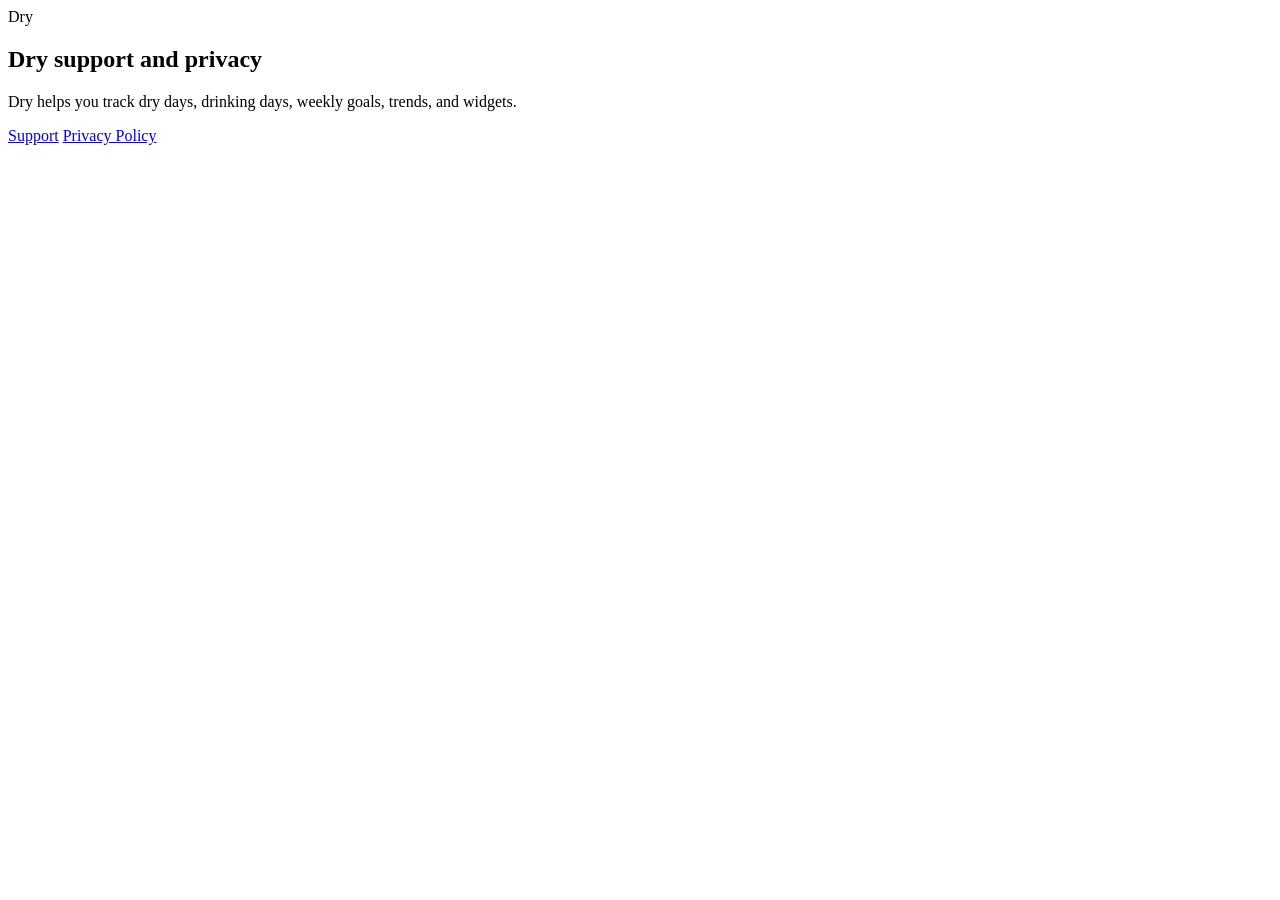
==== index.html @ d08cf2e1 "Add Dry support and privacy pages" ====
<!doctype html>
<html lang="en">
  <head>
    <meta charset="utf-8">
    <meta name="viewport" content="width=device-width, initial-scale=1">
    <title>Dry</title>
    <meta name="description" content="Support and privacy information for Dry.">
    <link rel="stylesheet" href="/dry-site/styles.css">
  </head>
  <body>
    <main class="wrap">
      <section class="hero">
        <span class="eyebrow">Dry</span>
        <h1>Dry support and privacy</h1>
        <p class="lead">
          Dry helps you track dry days, drinking days, weekly goals, trends, and widgets.
        </p>
      </section>

      <nav class="nav">
        <a href="/dry-site/dry-support/">Support</a>
        <a href="/dry-site/dry-privacy/">Privacy Policy</a>
      </nav>
    </main>
  </body>
</html>
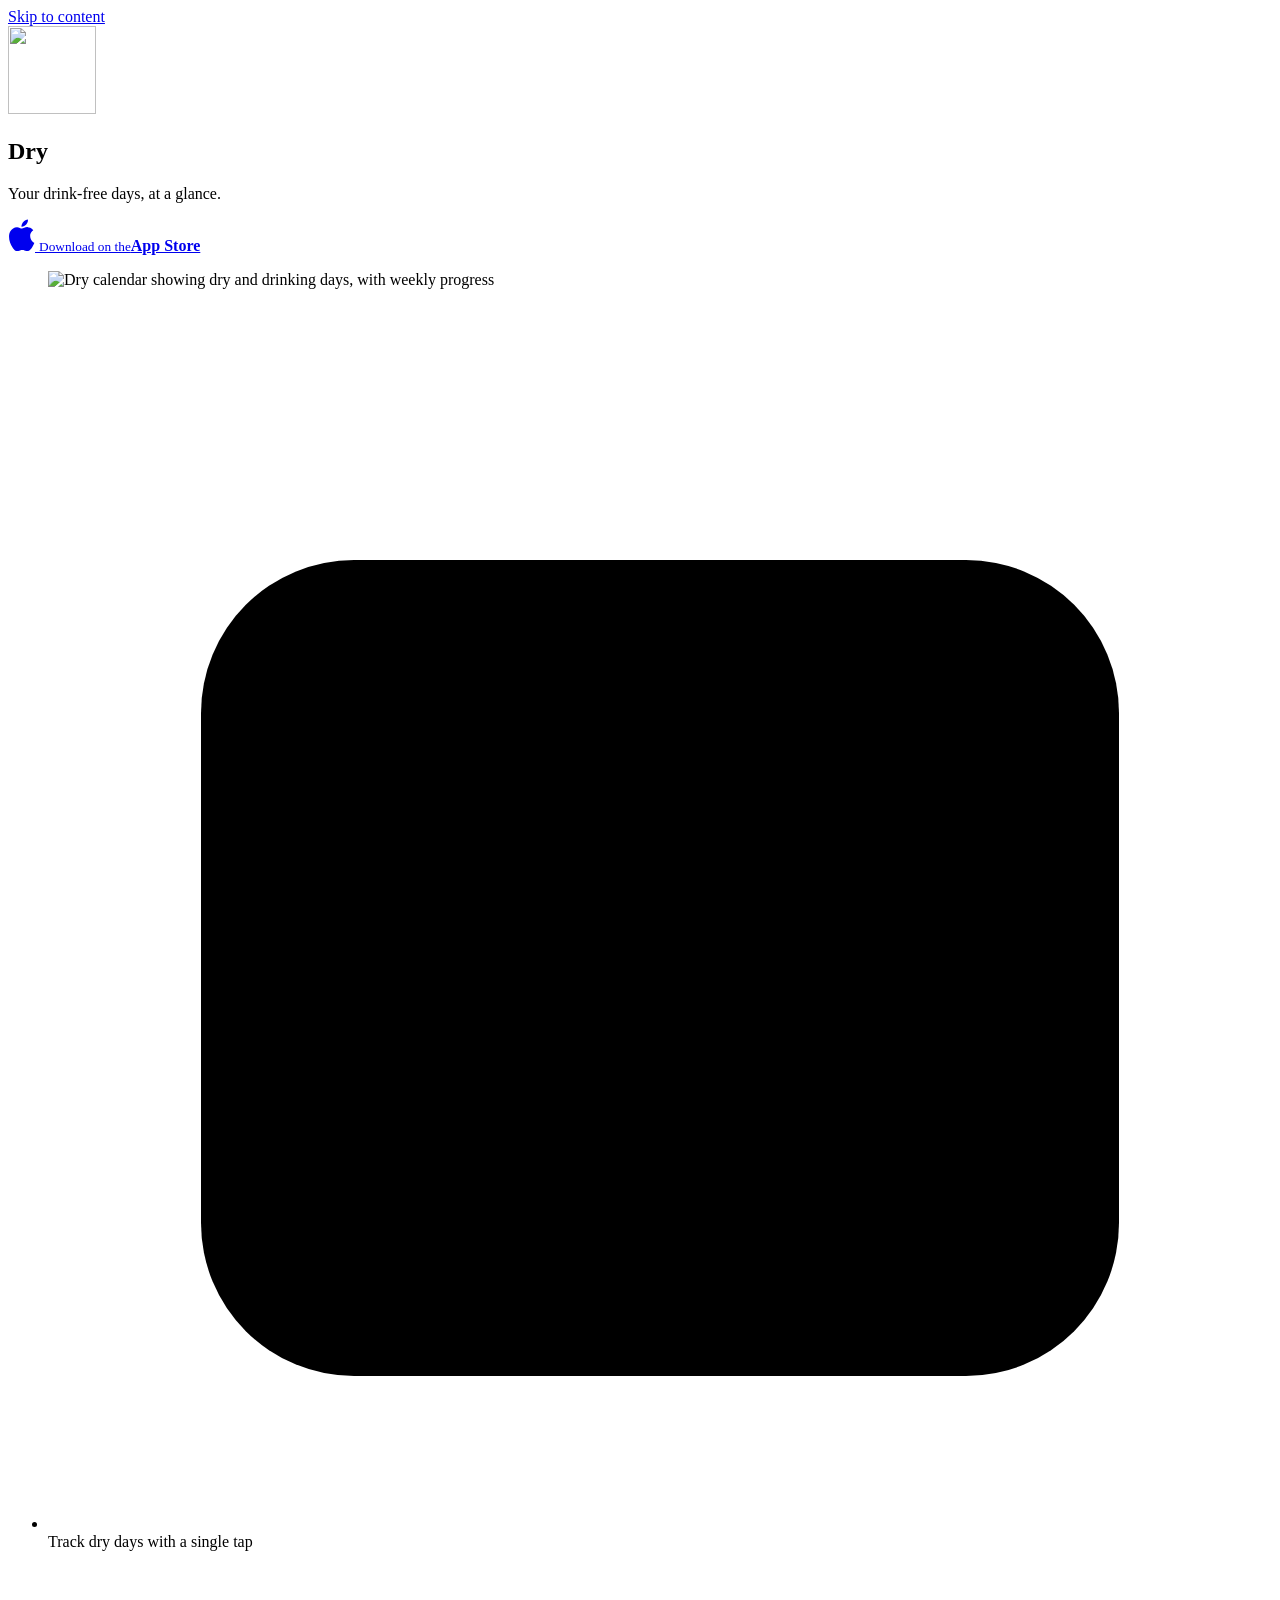
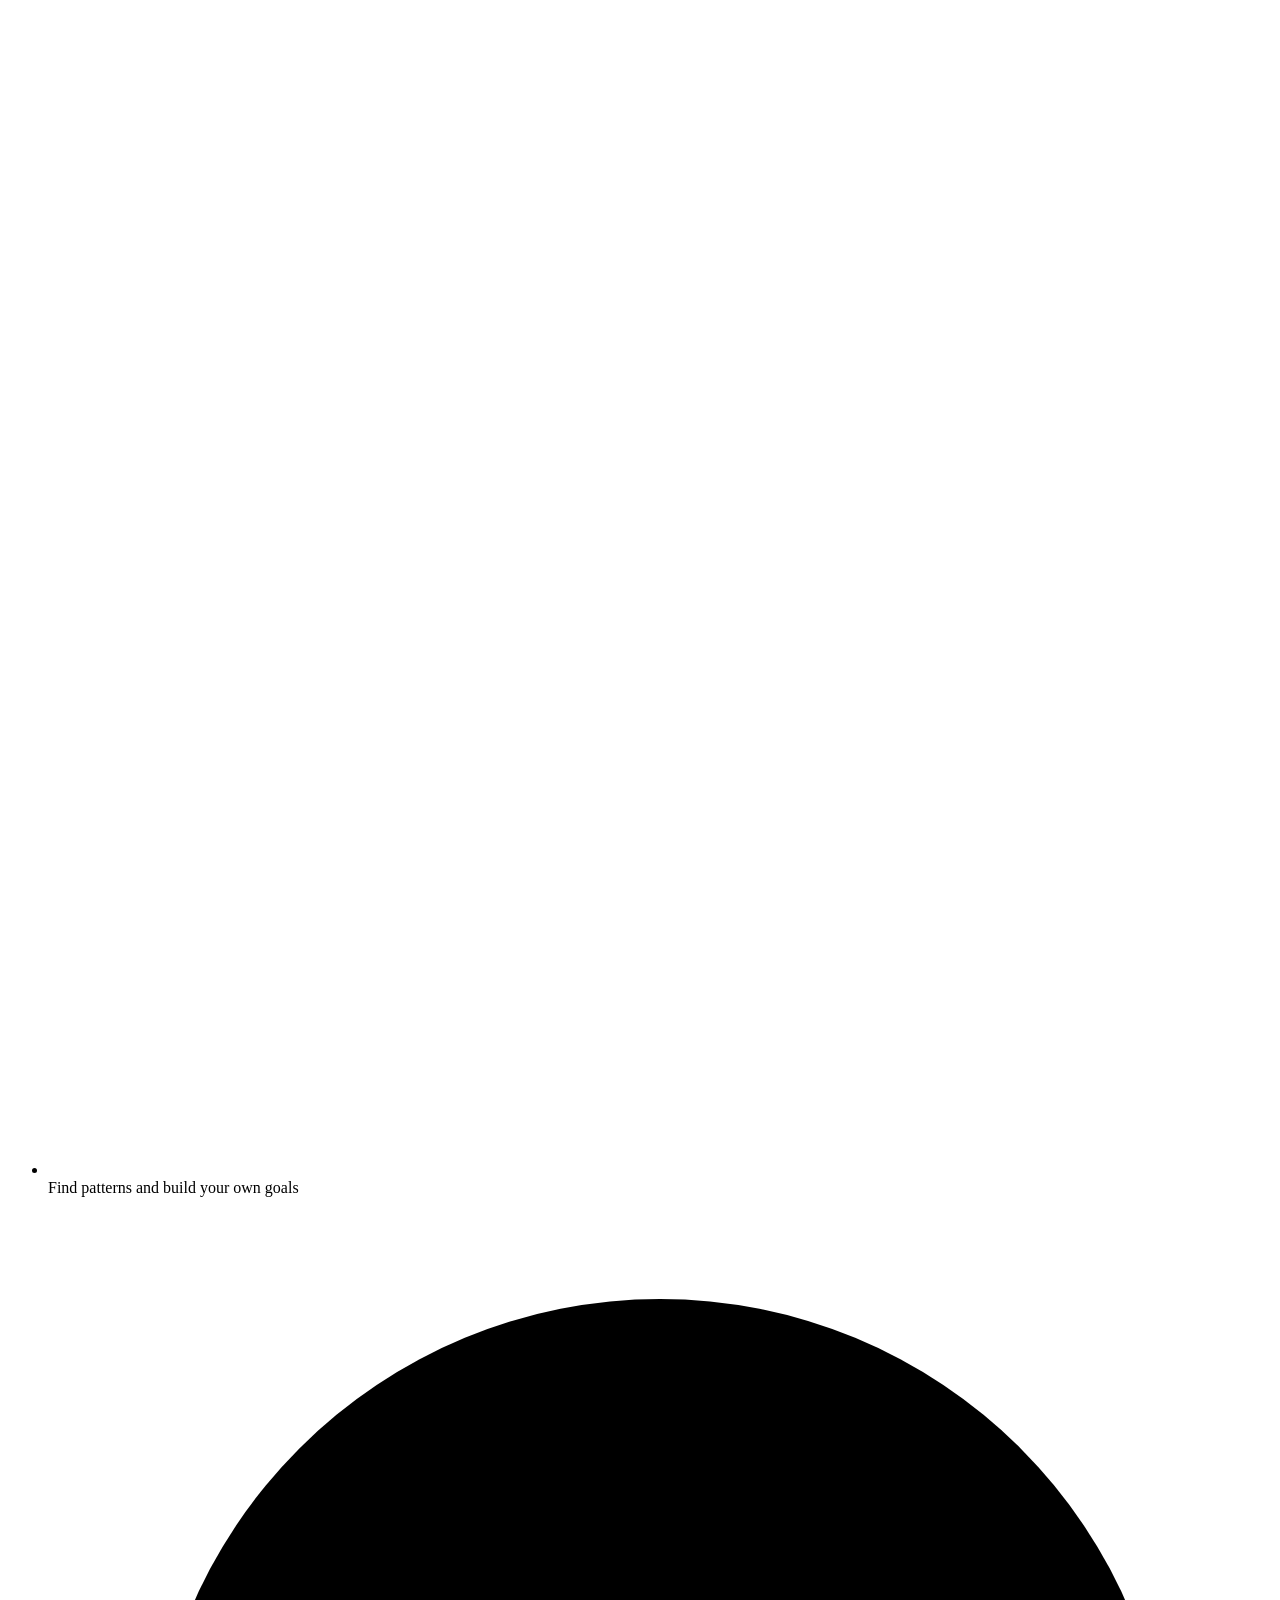
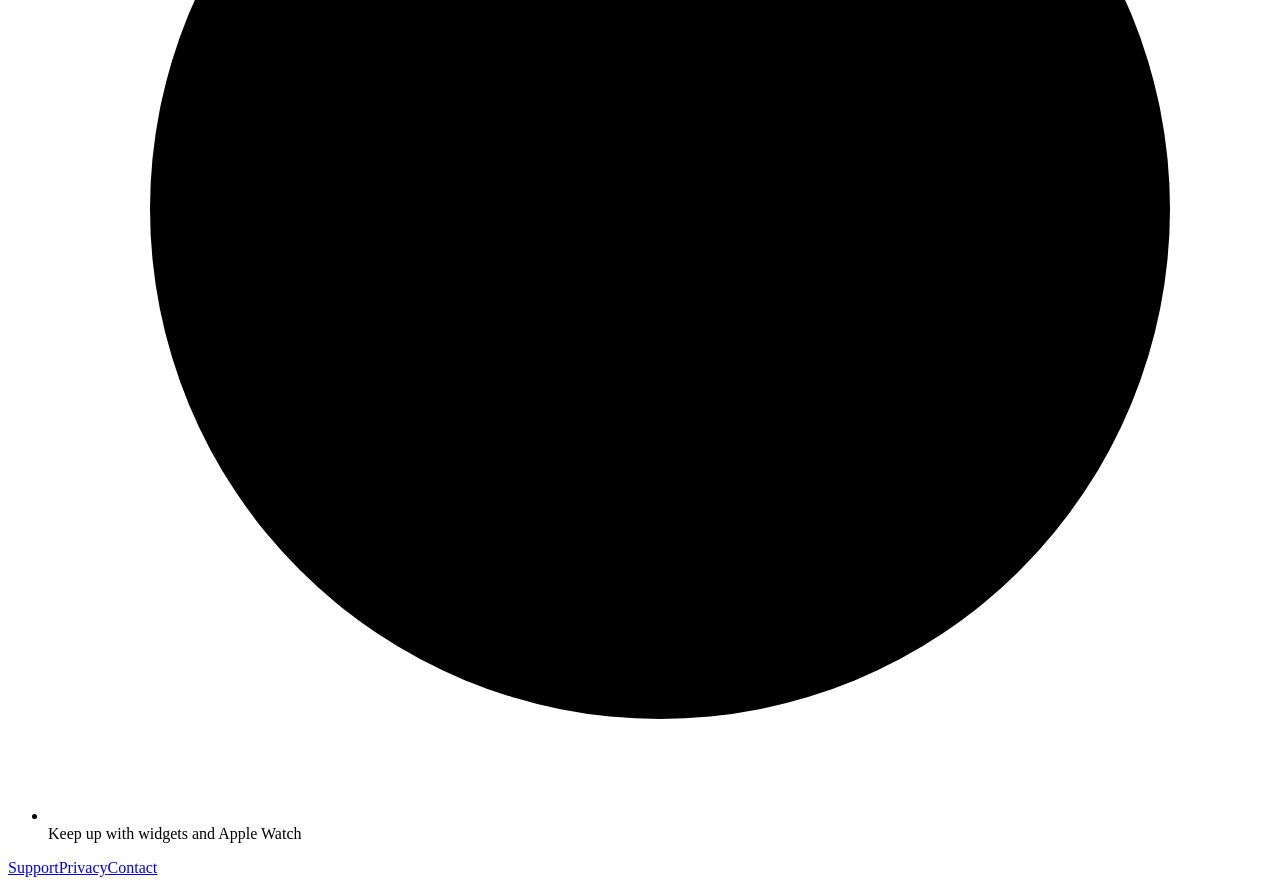
==== commit 07608126: "Publish shared app website (55a7670f47f0)" ====
--- a/index.html
+++ b/index.html
@@ -1,26 +1,37 @@
 <!doctype html>
-<html lang="en">
-  <head>
-    <meta charset="utf-8">
-    <meta name="viewport" content="width=device-width, initial-scale=1">
-    <title>Dry</title>
-    <meta name="description" content="Support and privacy information for Dry.">
-    <link rel="stylesheet" href="/dry-site/styles.css">
-  </head>
-  <body>
-    <main class="wrap">
-      <section class="hero">
-        <span class="eyebrow">Dry</span>
-        <h1>Dry support and privacy</h1>
-        <p class="lead">
-          Dry helps you track dry days, drinking days, weekly goals, trends, and widgets.
-        </p>
-      </section>
+<html lang="en-GB">
+<head>
+  <meta charset="utf-8">
+  <meta name="viewport" content="width=device-width, initial-scale=1">
+  <title>Dry — Your drink-free days, at a glance.</title>
+  <meta name="description" content="Track dry days, set weekly goals, and see your progress over time.">
+  <link rel="canonical" href="https://trstnthms.github.io/dry-site/">
+  <meta property="og:title" content="Dry — Your drink-free days, at a glance.">
+  <meta property="og:description" content="Track dry days, set weekly goals, and see your progress over time.">
+  <meta property="og:type" content="website">
+  <meta property="og:url" content="https://trstnthms.github.io/dry-site/">
+  <meta property="og:image" content="https://trstnthms.github.io/dry-site/assets/icon.png">
+  <link rel="icon" type="image/png" href="/dry-site/assets/icon.png">
+  <link rel="stylesheet" href="/dry-site/styles.css">
+</head>
+<body class="home" style="--sky: #d9eee3; --ground: #f4f0de">
+  <a class="skip" href="#main">Skip to content</a>
+  <main id="main" class="landing">
+  <section class="introduction" aria-labelledby="app-name">
+    <img class="app-icon" src="/dry-site/assets/icon.png" alt="" width="88" height="88">
+    <h1 id="app-name">Dry</h1>
+    <p class="tagline">Your drink-free days, at a glance.</p>
+    <a class="download" href="https://apps.apple.com/app/id6764494734" aria-label="Download Dry on the App Store">
+      <svg viewBox="0 0 24 28" width="27" height="32" aria-hidden="true"><path fill="currentColor" d="M19.7 14.7c0-3.3 2.7-4.9 2.8-5-1.6-2.3-4-2.6-4.9-2.7-2.1-.2-4.1 1.3-5.2 1.3-1.1 0-2.7-1.3-4.5-1.2C5.5 7.2 3.3 8.6 2.1 10.7-.4 15 1.5 21.4 3.9 24.9c1.2 1.7 2.5 3.6 4.3 3.5 1.7-.1 2.4-1.1 4.5-1.1s2.7 1.1 4.6 1c1.9 0 3.1-1.7 4.2-3.4 1.3-2 1.9-3.9 1.9-4-0.1 0-3.7-1.4-3.7-6.2ZM16.2 4.7C17.2 3.5 17.9 1.9 17.7.3c-1.4.1-3.1.9-4.1 2.1-.9 1-1.8 2.7-1.6 4.2 1.6.1 3.2-.8 4.2-1.9Z"/></svg>
+      <span><small>Download on the</small><strong>App Store</strong></span>
+    </a>
+  </section>
+  <figure class="preview">
+    <img class="screen" src="/dry-site/assets/screenshot.png" alt="Dry calendar showing dry and drinking days, with weekly progress" width="461" height="1000" fetchpriority="high">
+  </figure>
+  <ul class="benefits" aria-label="What you can do"><li><svg viewBox="0 0 24 24" aria-hidden="true"><rect x="3" y="5" width="18" height="16" rx="3"/><path d="M7 3v4m10-4v4M3 11h18m-13 5 2 2 4-4"/></svg><span>Track dry days with a single tap</span></li><li><svg viewBox="0 0 24 24" aria-hidden="true"><path d="M4 20V10m8 10V4m8 16v-7"/></svg><span>Find patterns and build your own goals</span></li><li><svg viewBox="0 0 24 24" aria-hidden="true"><path d="m9 5 7 7-7 7"/><circle cx="12" cy="12" r="10"/></svg><span>Keep up with widgets and Apple Watch</span></li></ul>
+  <footer class="landing-footer"><nav class="links" aria-label="More information"><a href="/dry-site/dry-support/">Support</a><a href="/dry-site/dry-privacy/">Privacy</a><a href="mailto:t@tristanthomas.me">Contact</a></nav></footer>
+</main>
 
-      <nav class="nav">
-        <a href="/dry-site/dry-support/">Support</a>
-        <a href="/dry-site/dry-privacy/">Privacy Policy</a>
-      </nav>
-    </main>
-  </body>
+</body>
 </html>
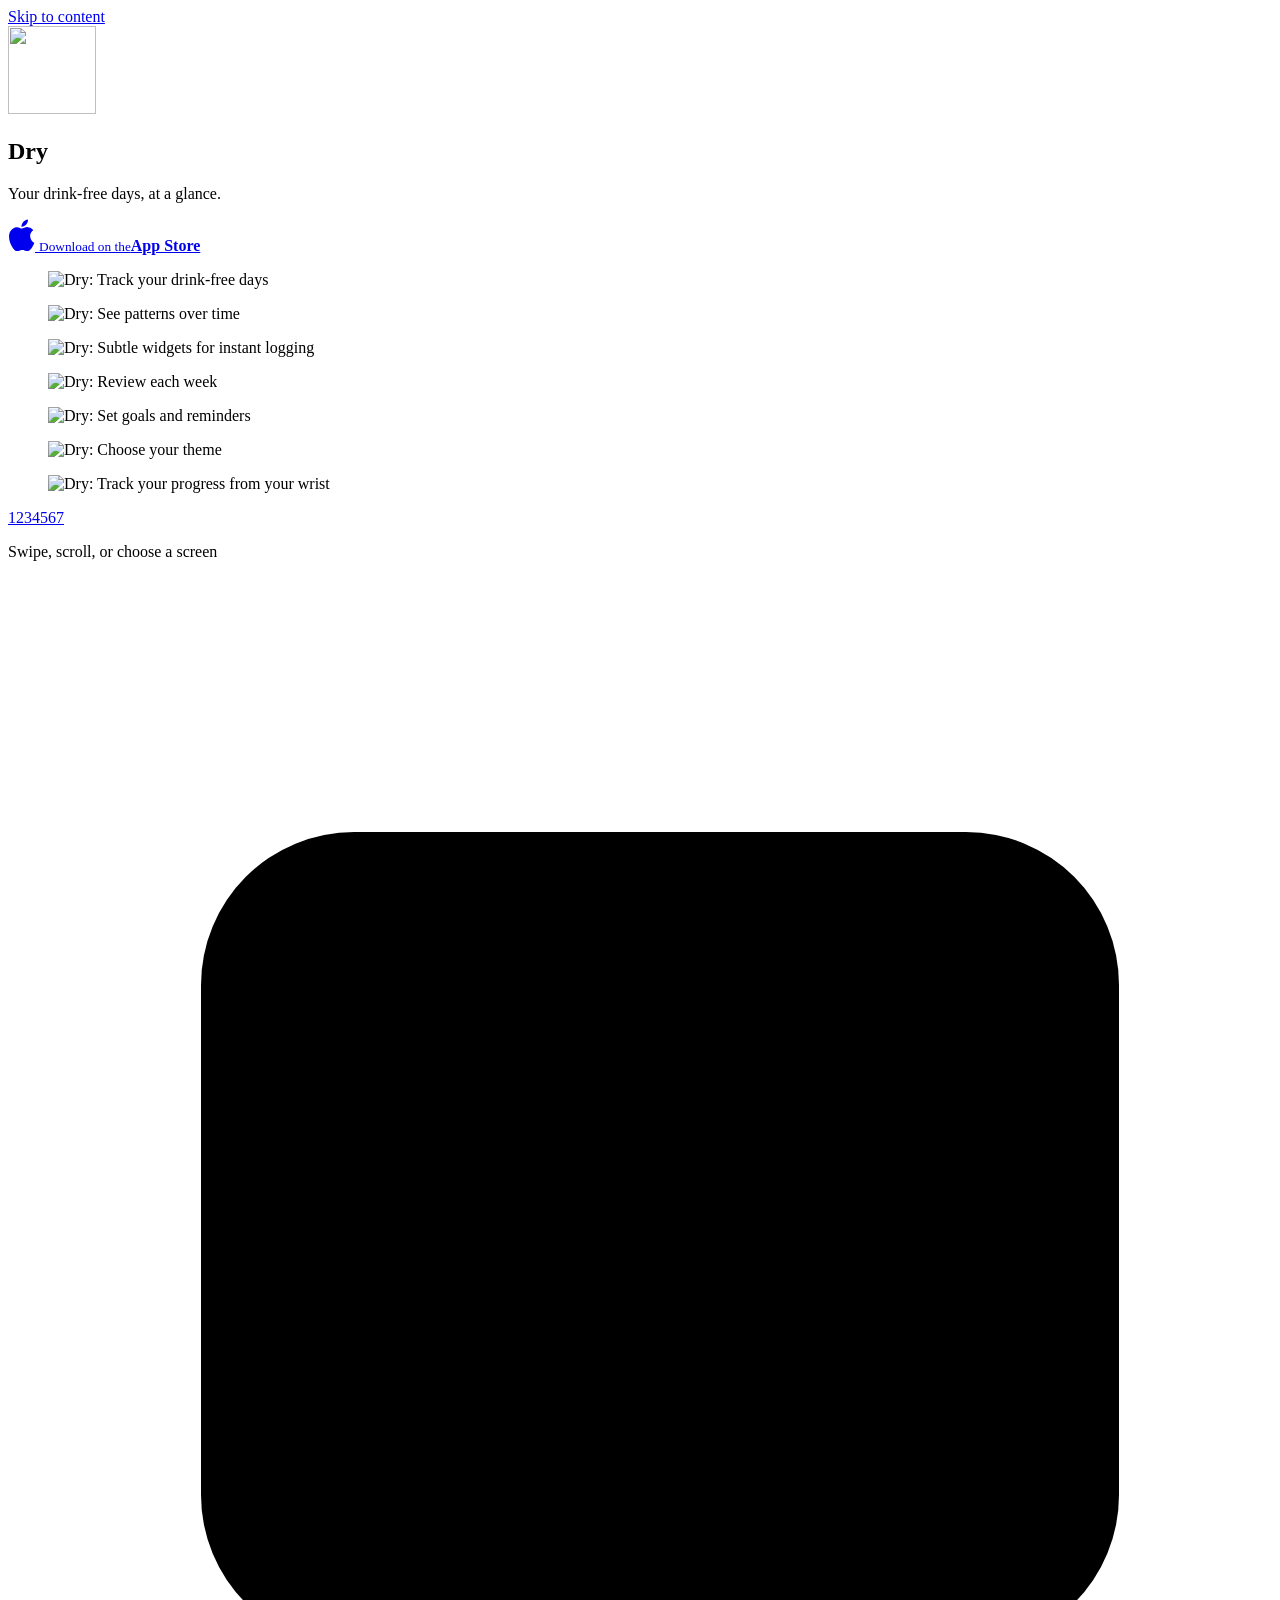
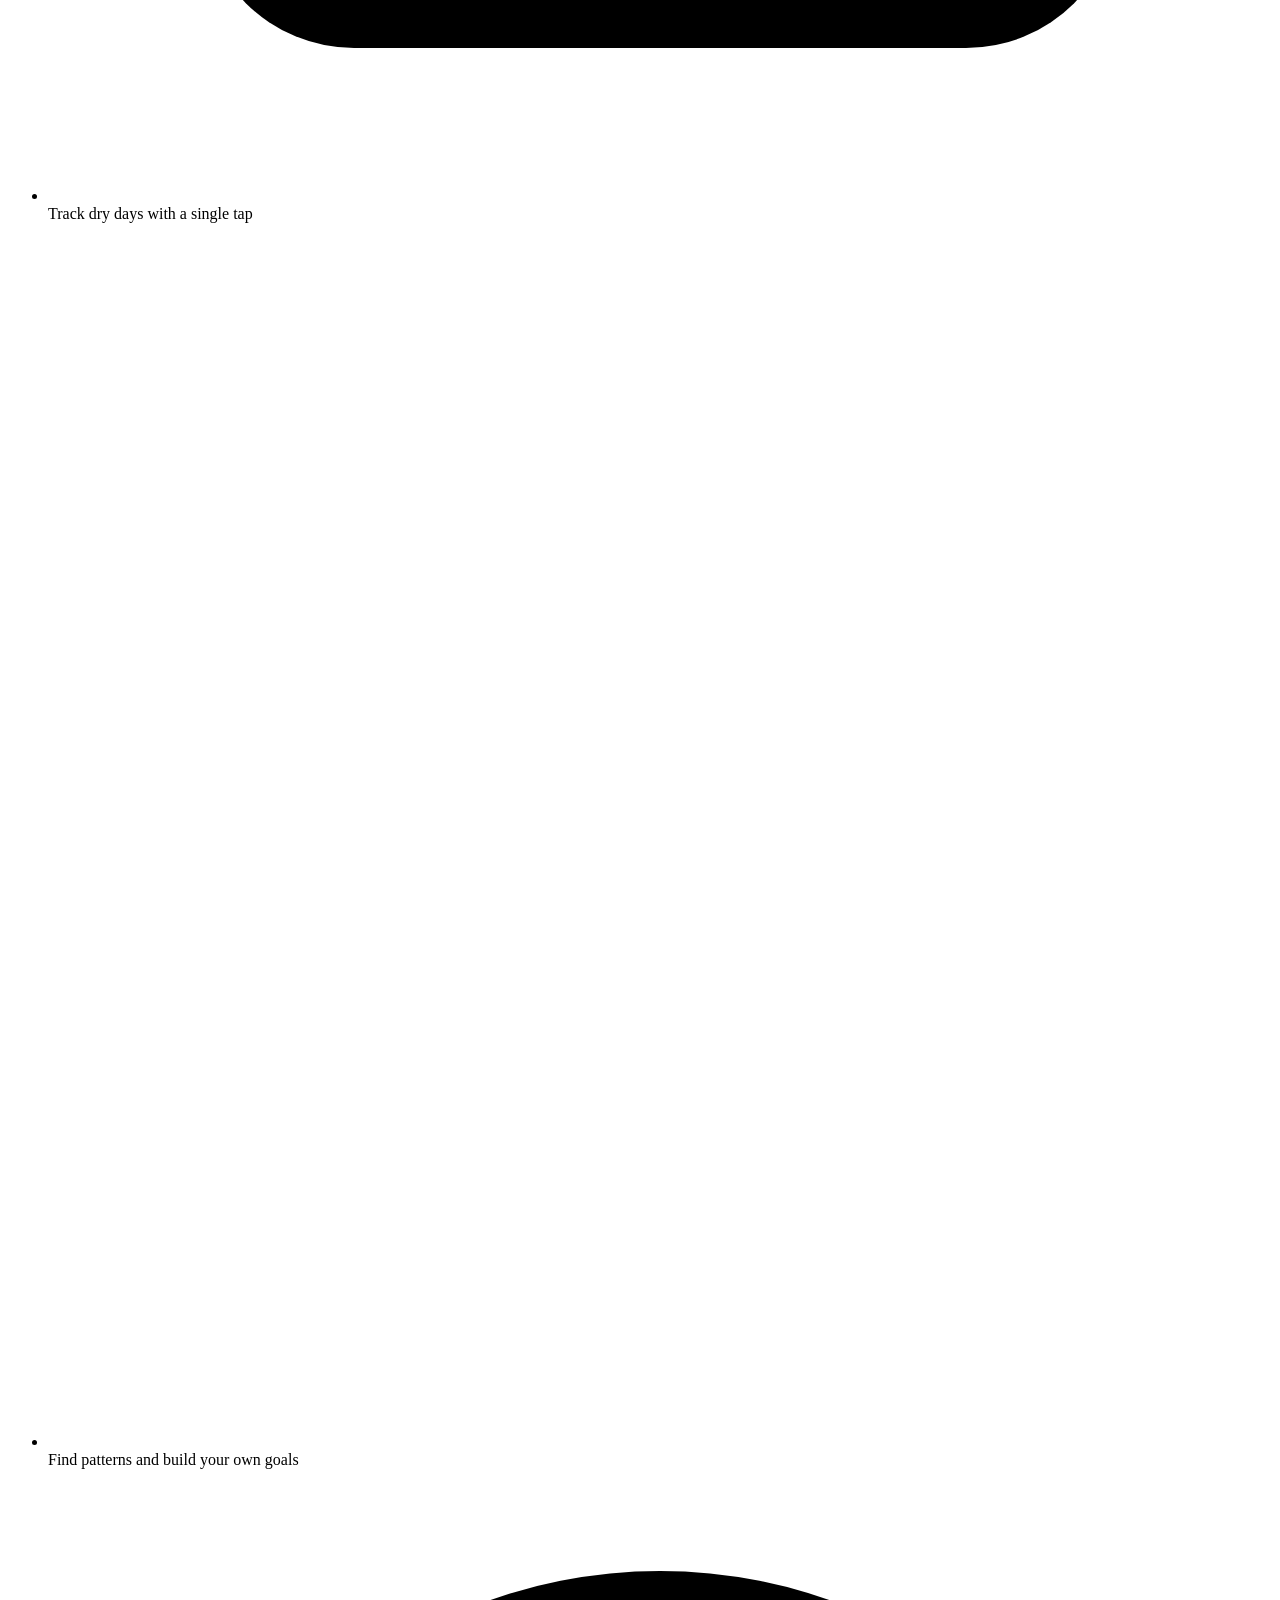
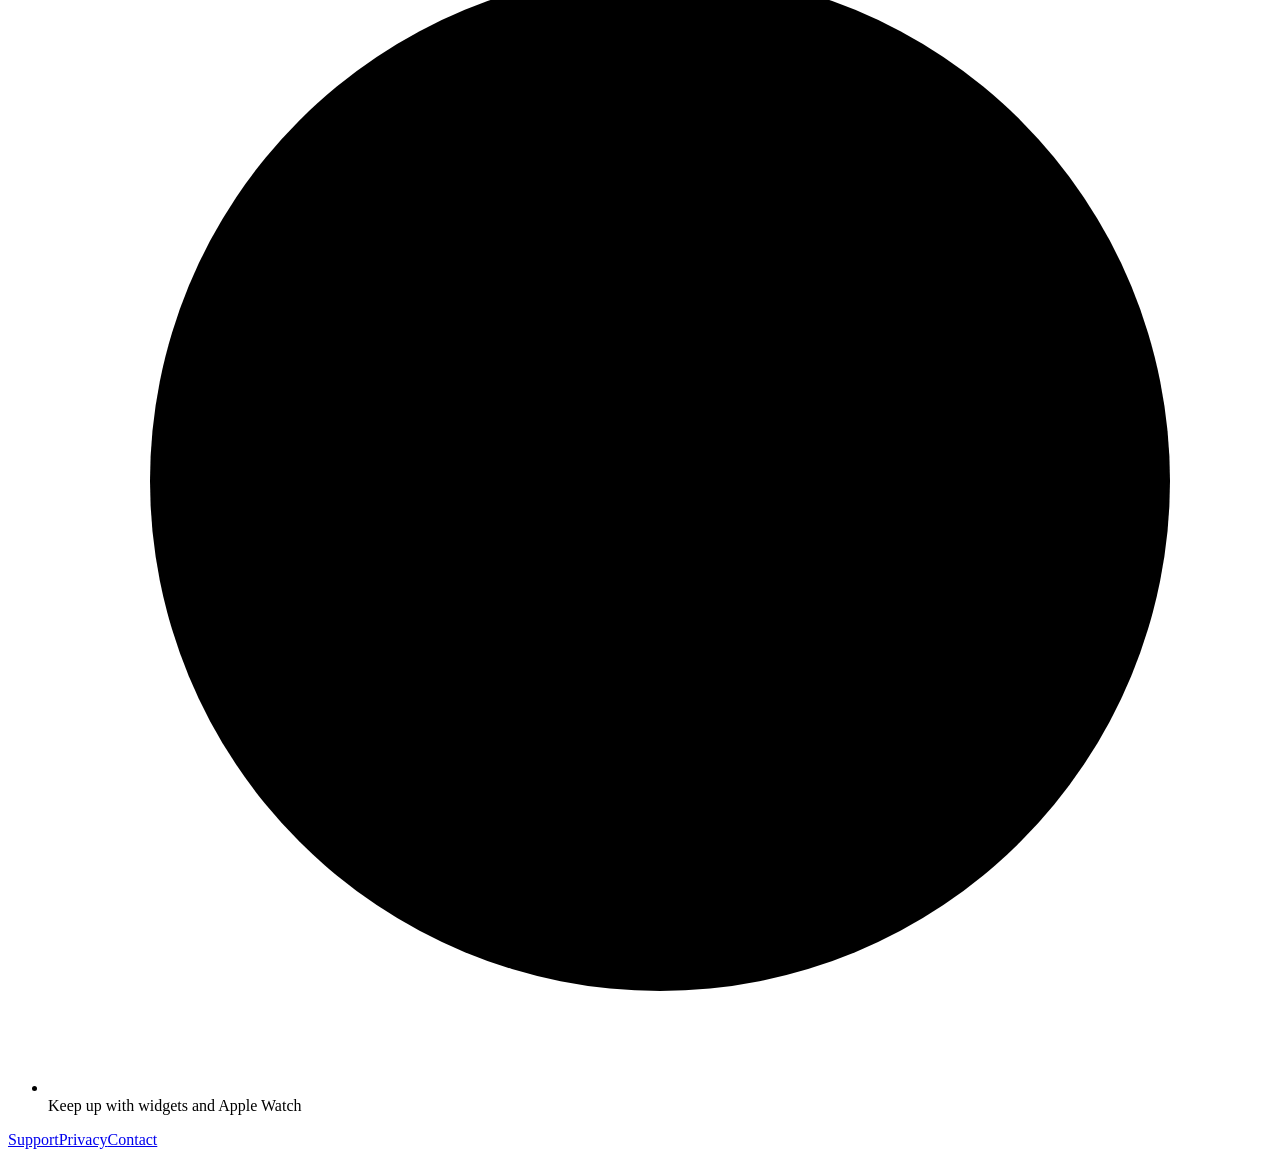
==== commit 9f0a4ba9: "Publish shared app website (bc69dbc0e9d7)" ====
--- a/index.html
+++ b/index.html
@@ -26,12 +26,15 @@
       <span><small>Download on the</small><strong>App Store</strong></span>
     </a>
   </section>
-  <figure class="preview">
-    <img class="screen" src="/dry-site/assets/screenshot.png" alt="Dry calendar showing dry and drinking days, with weekly progress" width="461" height="1000" fetchpriority="high">
-  </figure>
+  <section class="preview" aria-label="Dry screenshots">
+    <div class="slides" tabindex="0" role="region" aria-label="App Store screenshots, scroll horizontally"><figure class="slide" id="screen-1" tabindex="-1"><img class="screen" src="/dry-site/assets/screenshots/01-track-your-drink-free-days.jpg" alt="Dry: Track your drink-free days" width="553" height="1200" fetchpriority="high"></figure><figure class="slide" id="screen-2" tabindex="-1"><img class="screen" src="/dry-site/assets/screenshots/02-see-patterns-over-time.jpg" alt="Dry: See patterns over time" width="553" height="1200" loading="lazy"></figure><figure class="slide" id="screen-3" tabindex="-1"><img class="screen" src="/dry-site/assets/screenshots/03-subtle-widgets-for-instant-logging.jpg" alt="Dry: Subtle widgets for instant logging" width="553" height="1200" loading="lazy"></figure><figure class="slide" id="screen-4" tabindex="-1"><img class="screen" src="/dry-site/assets/screenshots/04-review-each-week.jpg" alt="Dry: Review each week" width="553" height="1200" loading="lazy"></figure><figure class="slide" id="screen-5" tabindex="-1"><img class="screen" src="/dry-site/assets/screenshots/05-set-goals-and-reminders.jpg" alt="Dry: Set goals and reminders" width="553" height="1200" loading="lazy"></figure><figure class="slide" id="screen-6" tabindex="-1"><img class="screen" src="/dry-site/assets/screenshots/06-choose-your-theme.jpg" alt="Dry: Choose your theme" width="553" height="1200" loading="lazy"></figure><figure class="slide" id="screen-7" tabindex="-1"><img class="screen" src="/dry-site/assets/screenshots/07-track-your-progress-from-your-wrist.jpg" alt="Dry: Track your progress from your wrist" width="553" height="1200" loading="lazy"></figure></div>
+    <nav class="pagination" aria-label="Choose an app screenshot"><a href="#screen-1" aria-label="Screenshot 1 of 7: Track your drink-free days">1</a><a href="#screen-2" aria-label="Screenshot 2 of 7: See patterns over time">2</a><a href="#screen-3" aria-label="Screenshot 3 of 7: Subtle widgets for instant logging">3</a><a href="#screen-4" aria-label="Screenshot 4 of 7: Review each week">4</a><a href="#screen-5" aria-label="Screenshot 5 of 7: Set goals and reminders">5</a><a href="#screen-6" aria-label="Screenshot 6 of 7: Choose your theme">6</a><a href="#screen-7" aria-label="Screenshot 7 of 7: Track your progress from your wrist">7</a></nav>
+    <p class="preview-hint">Swipe, scroll, or choose a screen</p>
+  </section>
   <ul class="benefits" aria-label="What you can do"><li><svg viewBox="0 0 24 24" aria-hidden="true"><rect x="3" y="5" width="18" height="16" rx="3"/><path d="M7 3v4m10-4v4M3 11h18m-13 5 2 2 4-4"/></svg><span>Track dry days with a single tap</span></li><li><svg viewBox="0 0 24 24" aria-hidden="true"><path d="M4 20V10m8 10V4m8 16v-7"/></svg><span>Find patterns and build your own goals</span></li><li><svg viewBox="0 0 24 24" aria-hidden="true"><path d="m9 5 7 7-7 7"/><circle cx="12" cy="12" r="10"/></svg><span>Keep up with widgets and Apple Watch</span></li></ul>
   <footer class="landing-footer"><nav class="links" aria-label="More information"><a href="/dry-site/dry-support/">Support</a><a href="/dry-site/dry-privacy/">Privacy</a><a href="mailto:t@tristanthomas.me">Contact</a></nav></footer>
 </main>
 
+  <script src="/dry-site/gallery.js" defer></script>
 </body>
 </html>
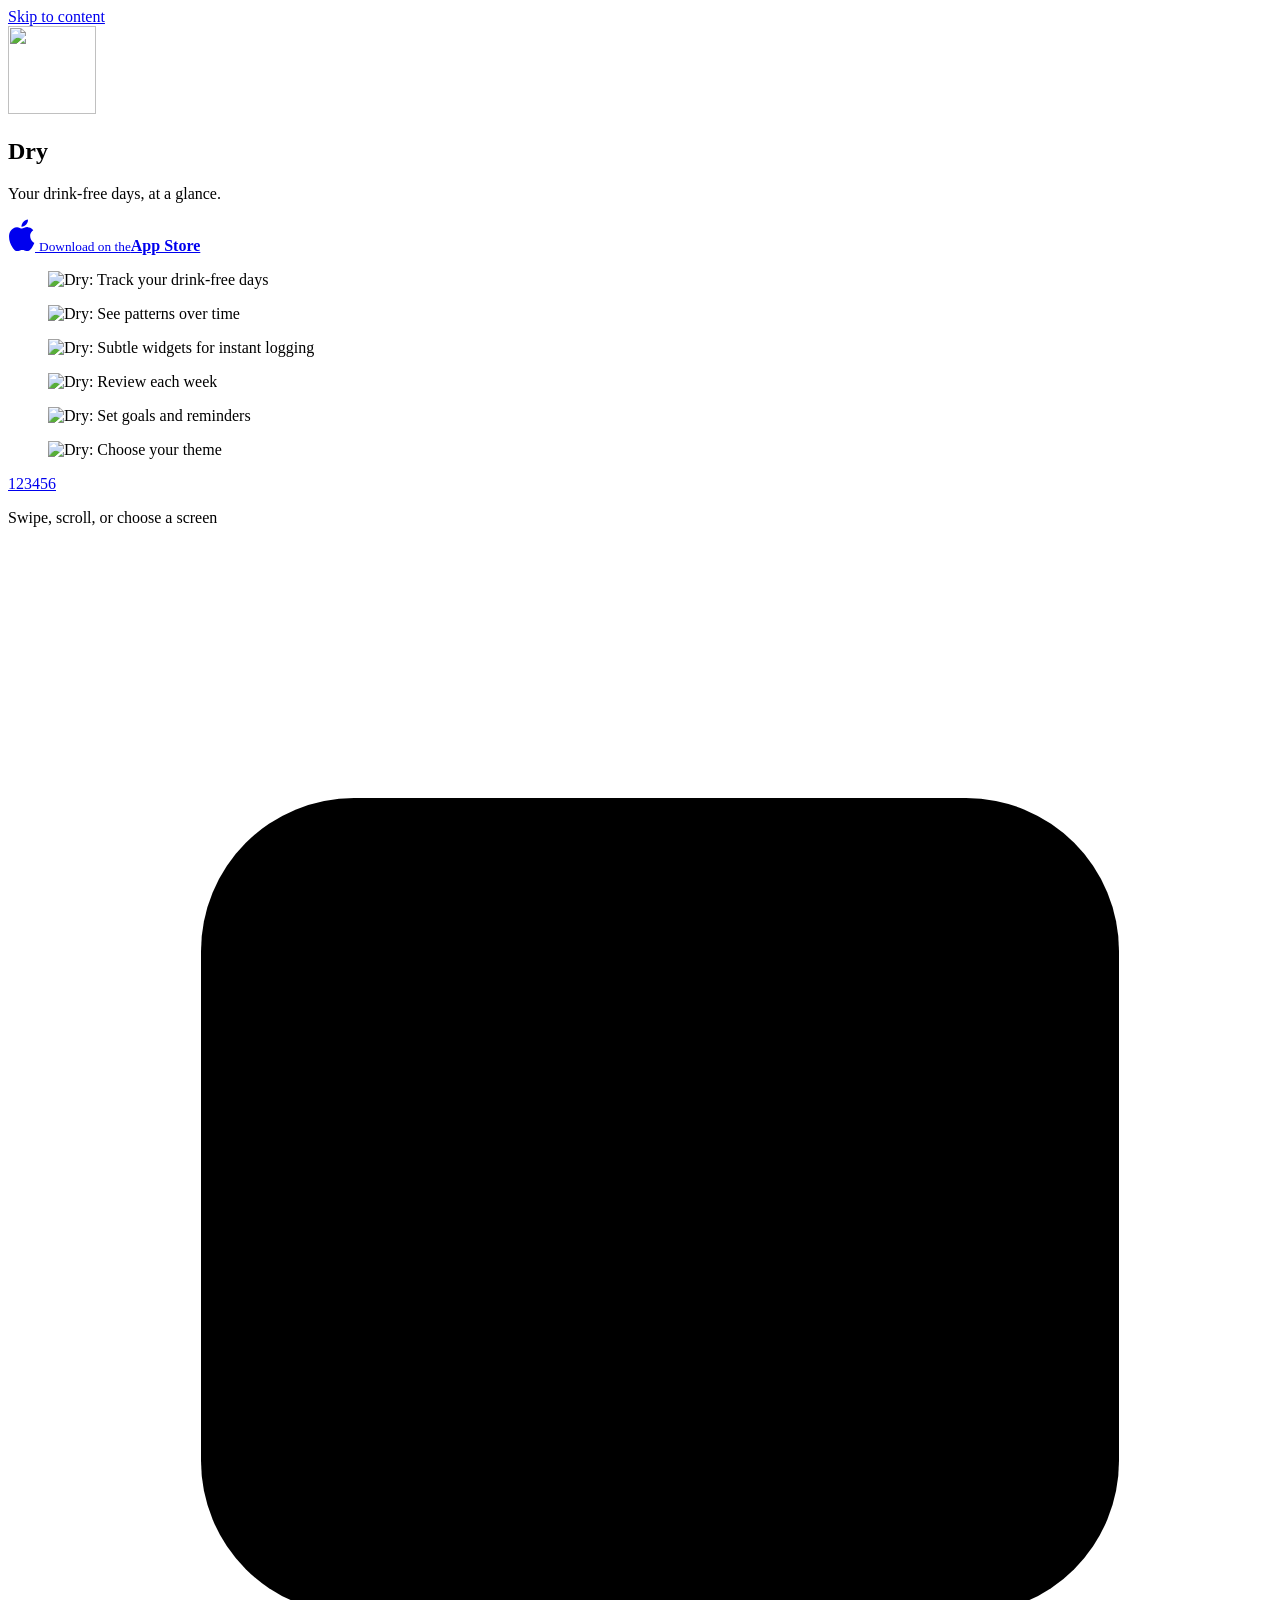
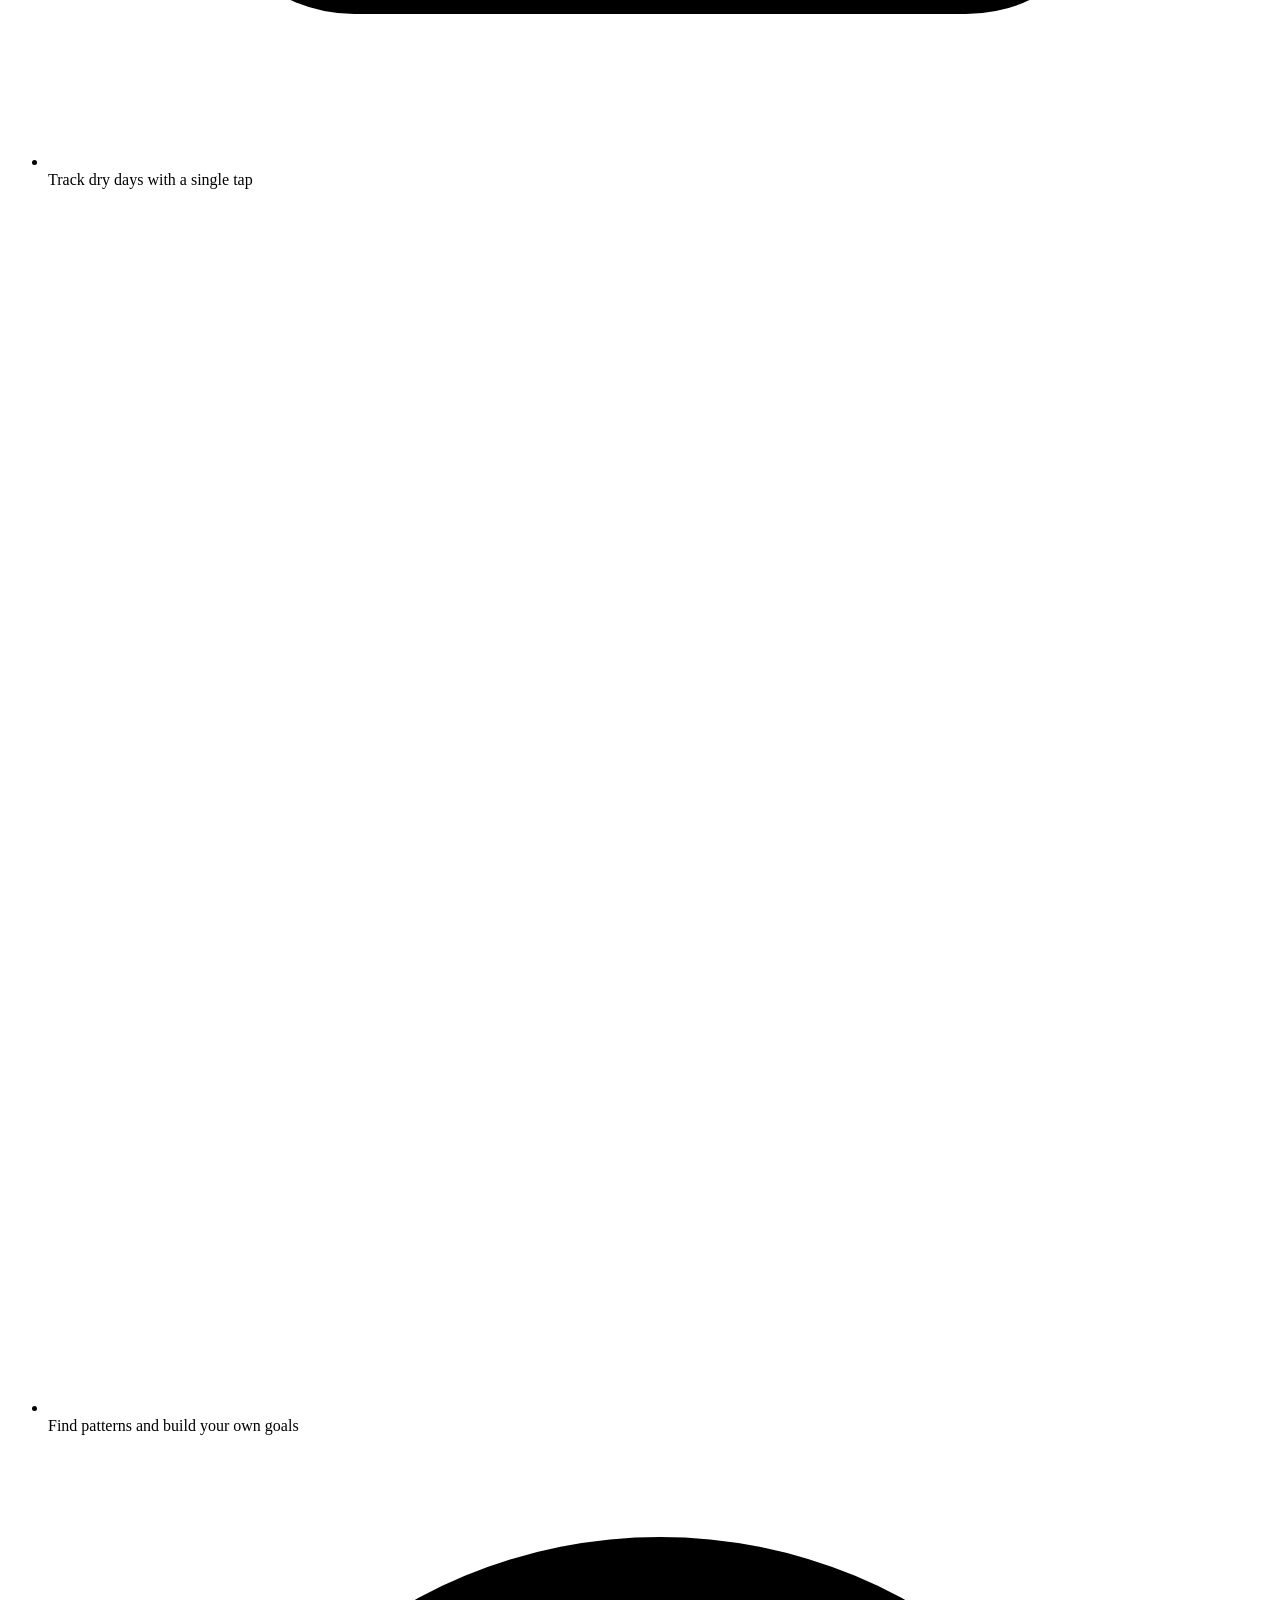
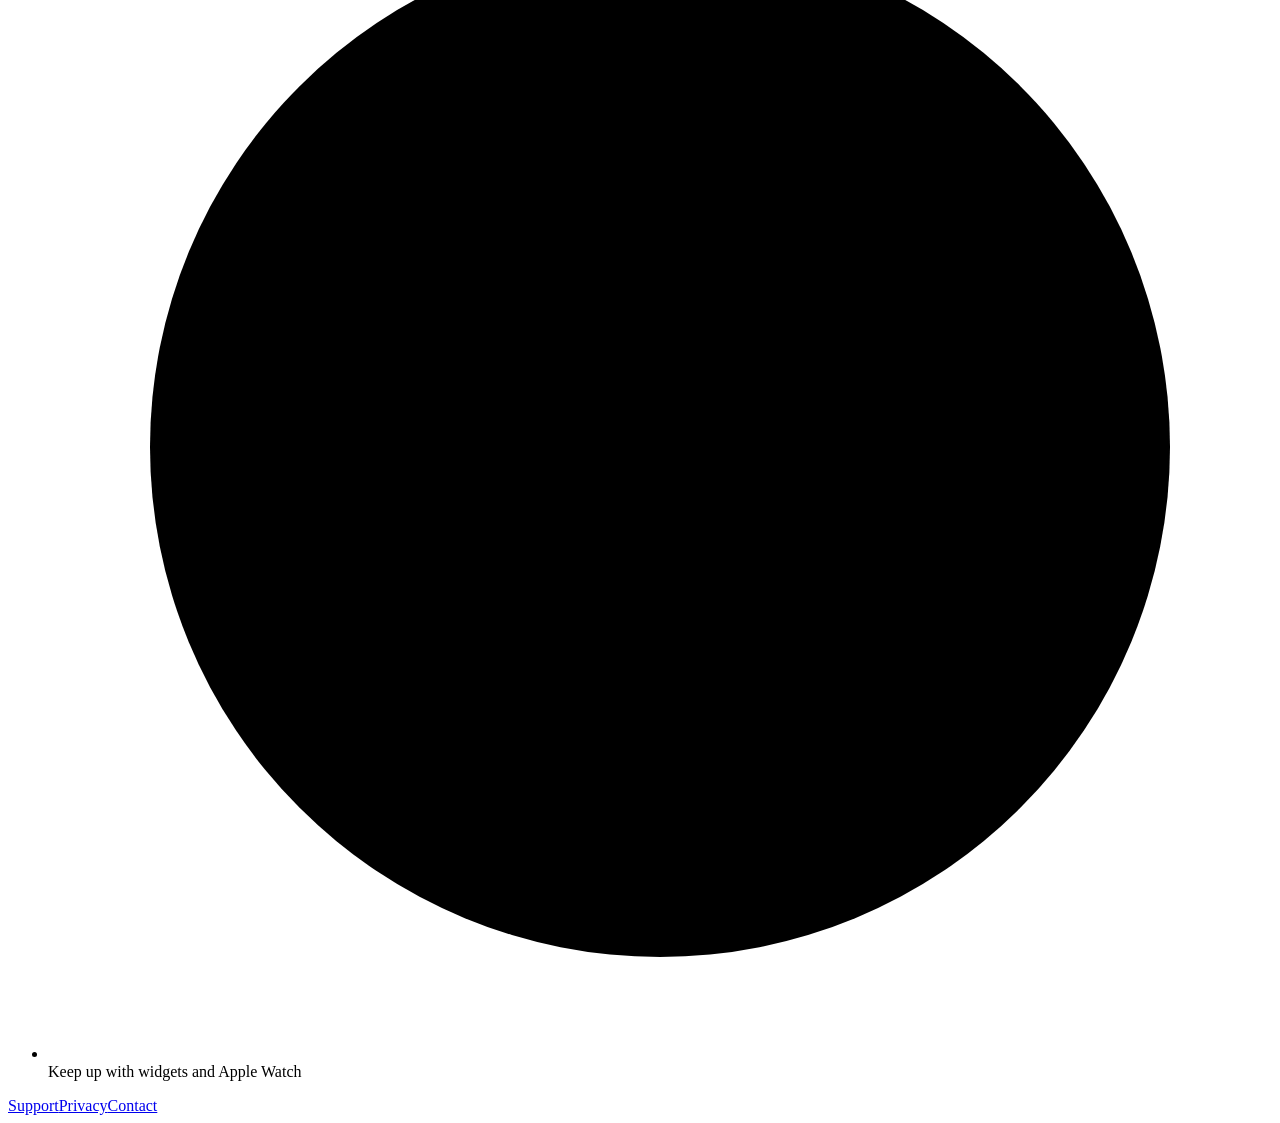
==== commit e0777c69: "Publish shared app website (314817f04bc3)" ====
--- a/index.html
+++ b/index.html
@@ -27,8 +27,8 @@
     </a>
   </section>
   <section class="preview" aria-label="Dry screenshots">
-    <div class="slides" tabindex="0" role="region" aria-label="App Store screenshots, scroll horizontally"><figure class="slide" id="screen-1" tabindex="-1"><img class="screen" src="/dry-site/assets/screenshots/01-track-your-drink-free-days.jpg" alt="Dry: Track your drink-free days" width="553" height="1200" fetchpriority="high"></figure><figure class="slide" id="screen-2" tabindex="-1"><img class="screen" src="/dry-site/assets/screenshots/02-see-patterns-over-time.jpg" alt="Dry: See patterns over time" width="553" height="1200" loading="lazy"></figure><figure class="slide" id="screen-3" tabindex="-1"><img class="screen" src="/dry-site/assets/screenshots/03-subtle-widgets-for-instant-logging.jpg" alt="Dry: Subtle widgets for instant logging" width="553" height="1200" loading="lazy"></figure><figure class="slide" id="screen-4" tabindex="-1"><img class="screen" src="/dry-site/assets/screenshots/04-review-each-week.jpg" alt="Dry: Review each week" width="553" height="1200" loading="lazy"></figure><figure class="slide" id="screen-5" tabindex="-1"><img class="screen" src="/dry-site/assets/screenshots/05-set-goals-and-reminders.jpg" alt="Dry: Set goals and reminders" width="553" height="1200" loading="lazy"></figure><figure class="slide" id="screen-6" tabindex="-1"><img class="screen" src="/dry-site/assets/screenshots/06-choose-your-theme.jpg" alt="Dry: Choose your theme" width="553" height="1200" loading="lazy"></figure><figure class="slide" id="screen-7" tabindex="-1"><img class="screen" src="/dry-site/assets/screenshots/07-track-your-progress-from-your-wrist.jpg" alt="Dry: Track your progress from your wrist" width="553" height="1200" loading="lazy"></figure></div>
-    <nav class="pagination" aria-label="Choose an app screenshot"><a href="#screen-1" aria-label="Screenshot 1 of 7: Track your drink-free days">1</a><a href="#screen-2" aria-label="Screenshot 2 of 7: See patterns over time">2</a><a href="#screen-3" aria-label="Screenshot 3 of 7: Subtle widgets for instant logging">3</a><a href="#screen-4" aria-label="Screenshot 4 of 7: Review each week">4</a><a href="#screen-5" aria-label="Screenshot 5 of 7: Set goals and reminders">5</a><a href="#screen-6" aria-label="Screenshot 6 of 7: Choose your theme">6</a><a href="#screen-7" aria-label="Screenshot 7 of 7: Track your progress from your wrist">7</a></nav>
+    <div class="slides" tabindex="0" role="region" aria-label="App screenshots, scroll horizontally"><figure class="slide" id="screen-1" tabindex="-1"><img class="screen" src="/dry-site/assets/screenshots/01-track-your-drink-free-days.jpg" alt="Dry: Track your drink-free days" width="553" height="1200" fetchpriority="high"></figure><figure class="slide" id="screen-2" tabindex="-1"><img class="screen" src="/dry-site/assets/screenshots/02-see-patterns-over-time.jpg" alt="Dry: See patterns over time" width="553" height="1200" loading="lazy"></figure><figure class="slide" id="screen-3" tabindex="-1"><img class="screen" src="/dry-site/assets/screenshots/03-subtle-widgets-for-instant-logging.jpg" alt="Dry: Subtle widgets for instant logging" width="553" height="1200" loading="lazy"></figure><figure class="slide" id="screen-4" tabindex="-1"><img class="screen" src="/dry-site/assets/screenshots/04-review-each-week.jpg" alt="Dry: Review each week" width="553" height="1200" loading="lazy"></figure><figure class="slide" id="screen-5" tabindex="-1"><img class="screen" src="/dry-site/assets/screenshots/05-set-goals-and-reminders.jpg" alt="Dry: Set goals and reminders" width="553" height="1200" loading="lazy"></figure><figure class="slide" id="screen-6" tabindex="-1"><img class="screen" src="/dry-site/assets/screenshots/06-choose-your-theme.jpg" alt="Dry: Choose your theme" width="553" height="1200" loading="lazy"></figure></div>
+    <nav class="pagination" aria-label="Choose an app screenshot"><a href="#screen-1" aria-label="Screenshot 1 of 6: Track your drink-free days">1</a><a href="#screen-2" aria-label="Screenshot 2 of 6: See patterns over time">2</a><a href="#screen-3" aria-label="Screenshot 3 of 6: Subtle widgets for instant logging">3</a><a href="#screen-4" aria-label="Screenshot 4 of 6: Review each week">4</a><a href="#screen-5" aria-label="Screenshot 5 of 6: Set goals and reminders">5</a><a href="#screen-6" aria-label="Screenshot 6 of 6: Choose your theme">6</a></nav>
     <p class="preview-hint">Swipe, scroll, or choose a screen</p>
   </section>
   <ul class="benefits" aria-label="What you can do"><li><svg viewBox="0 0 24 24" aria-hidden="true"><rect x="3" y="5" width="18" height="16" rx="3"/><path d="M7 3v4m10-4v4M3 11h18m-13 5 2 2 4-4"/></svg><span>Track dry days with a single tap</span></li><li><svg viewBox="0 0 24 24" aria-hidden="true"><path d="M4 20V10m8 10V4m8 16v-7"/></svg><span>Find patterns and build your own goals</span></li><li><svg viewBox="0 0 24 24" aria-hidden="true"><path d="m9 5 7 7-7 7"/><circle cx="12" cy="12" r="10"/></svg><span>Keep up with widgets and Apple Watch</span></li></ul>
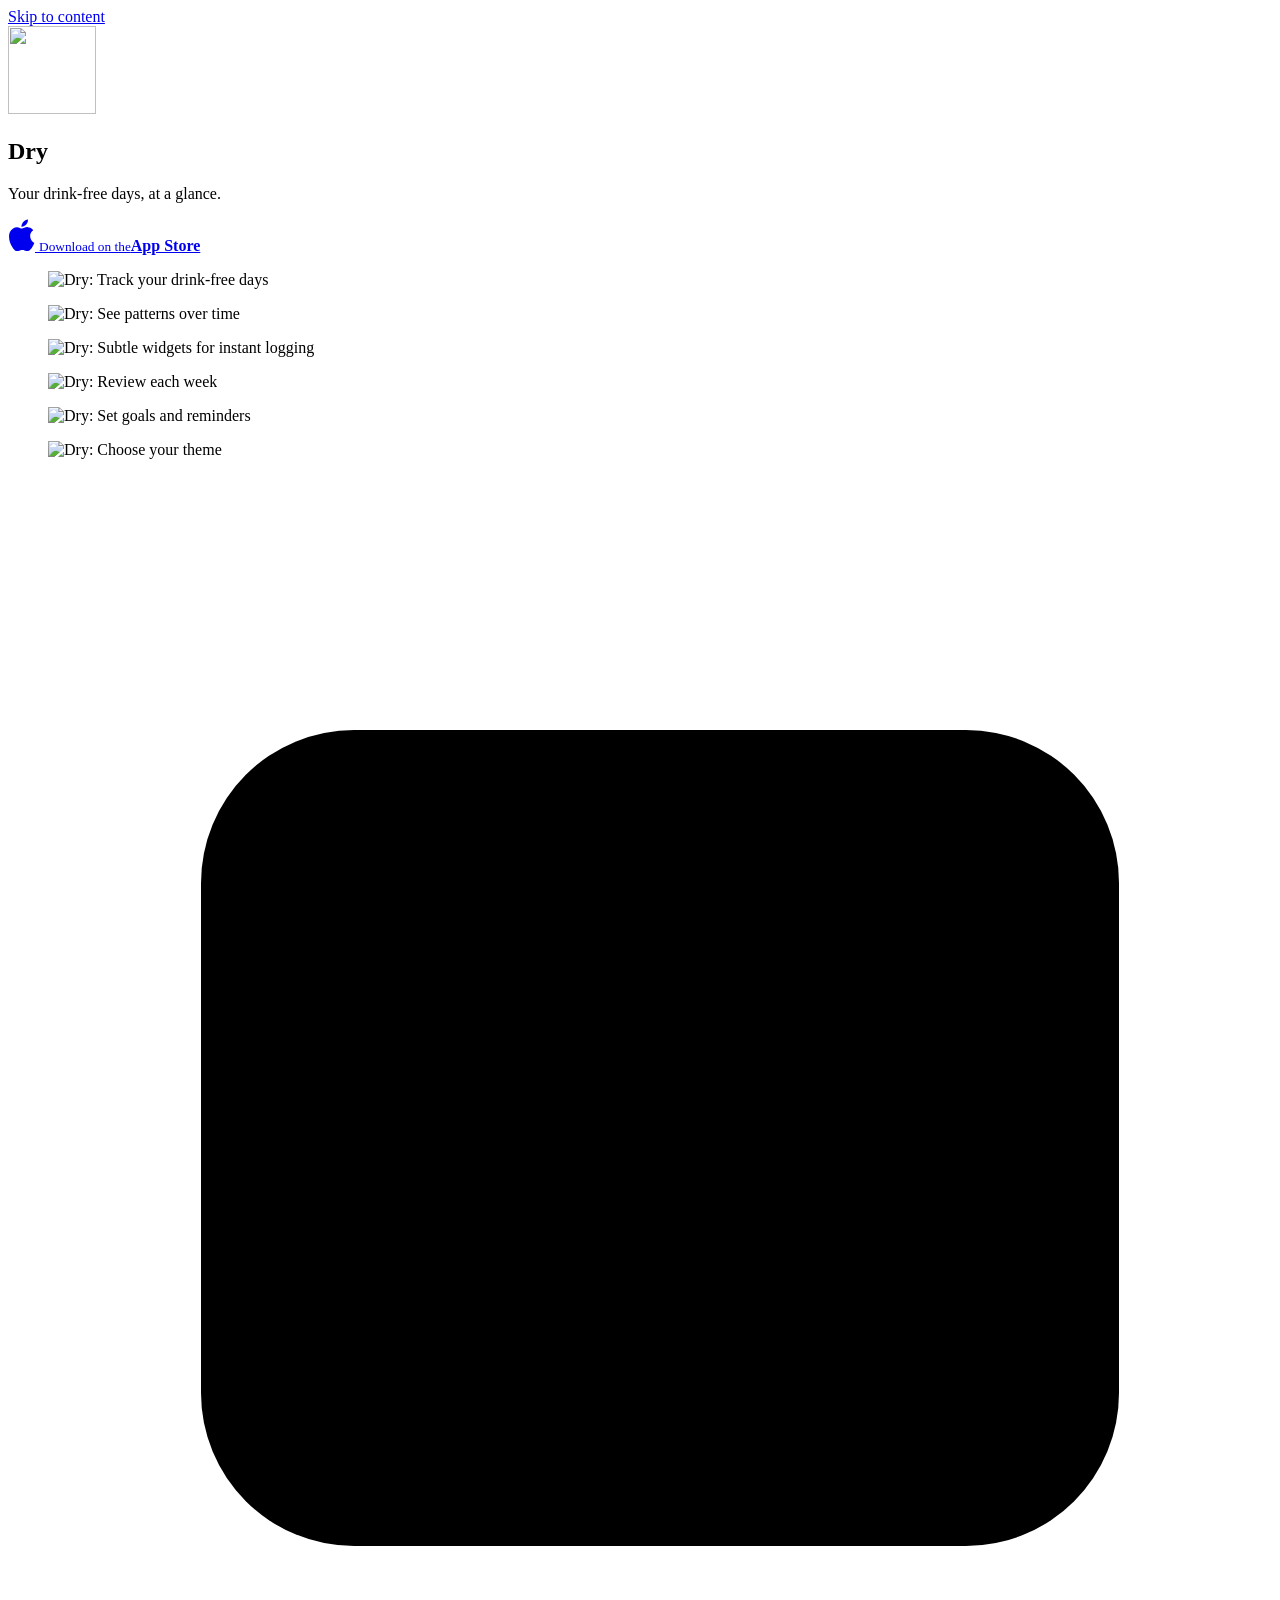
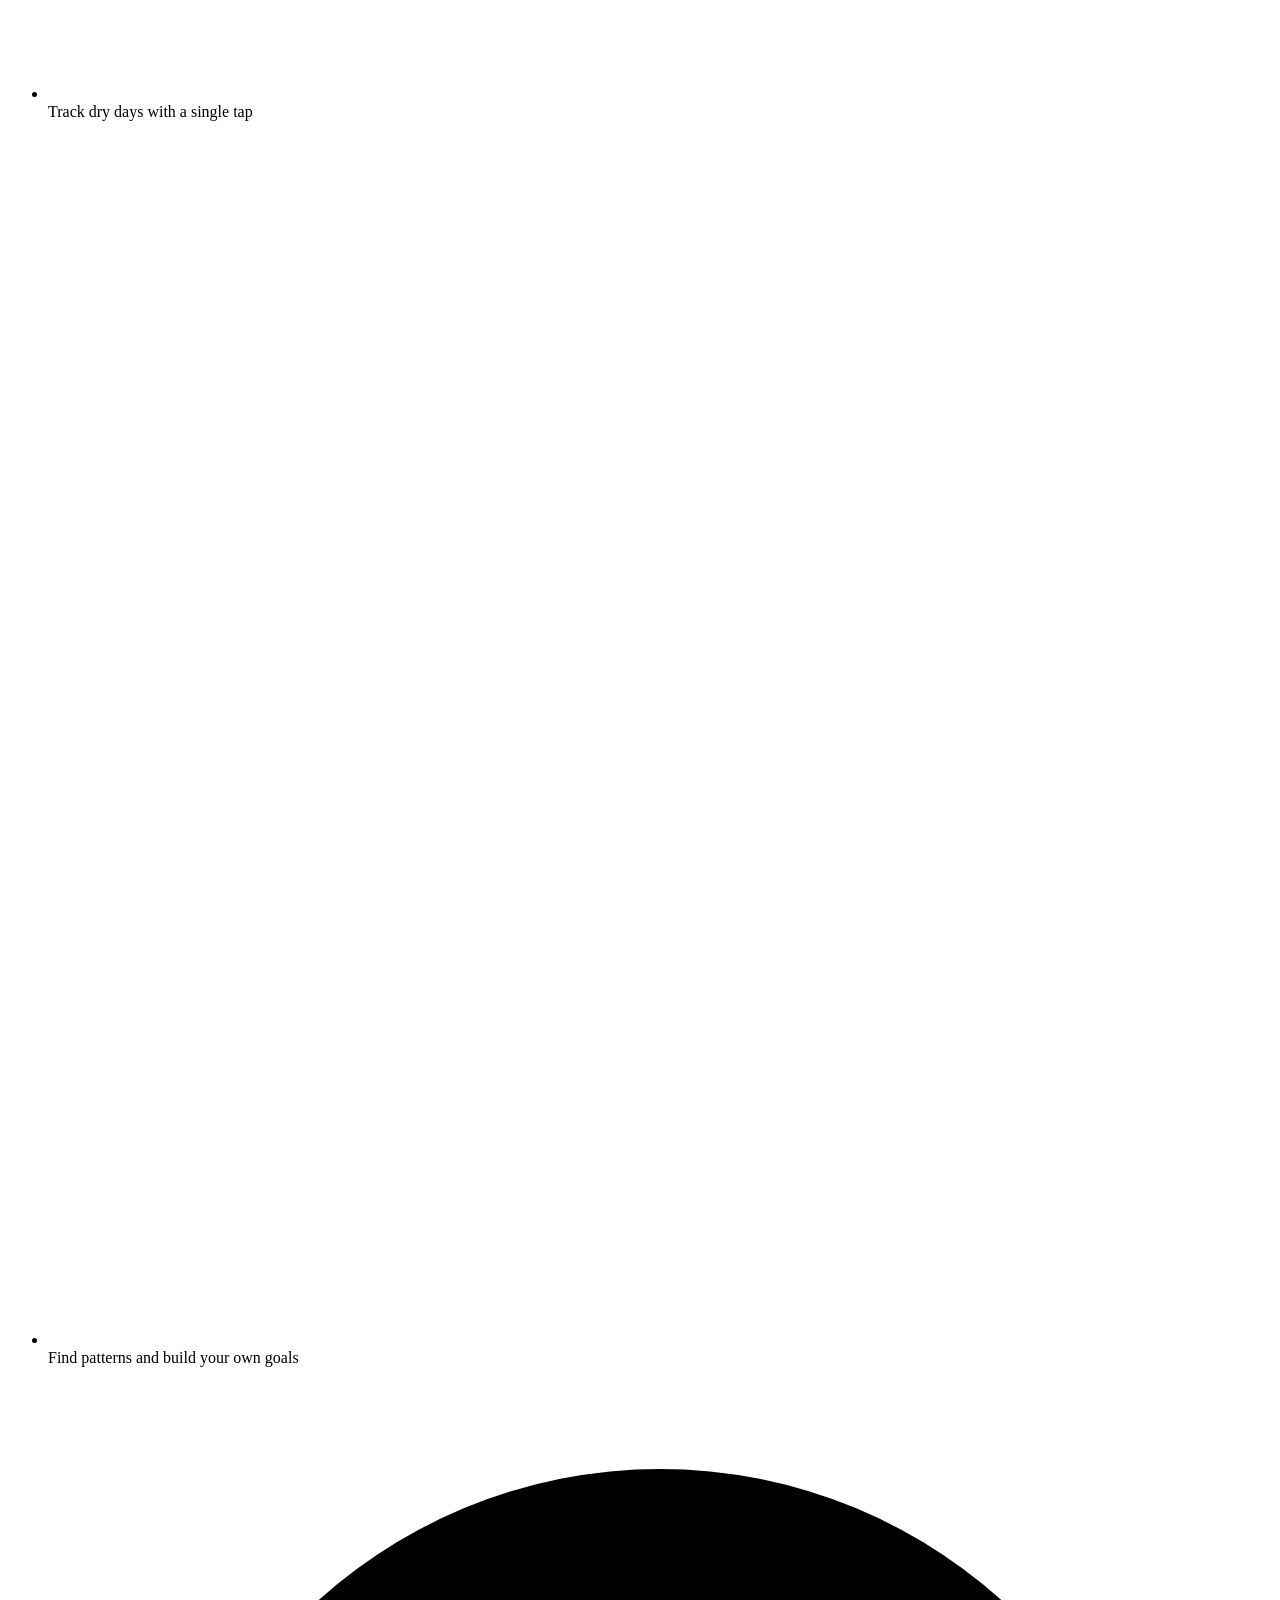
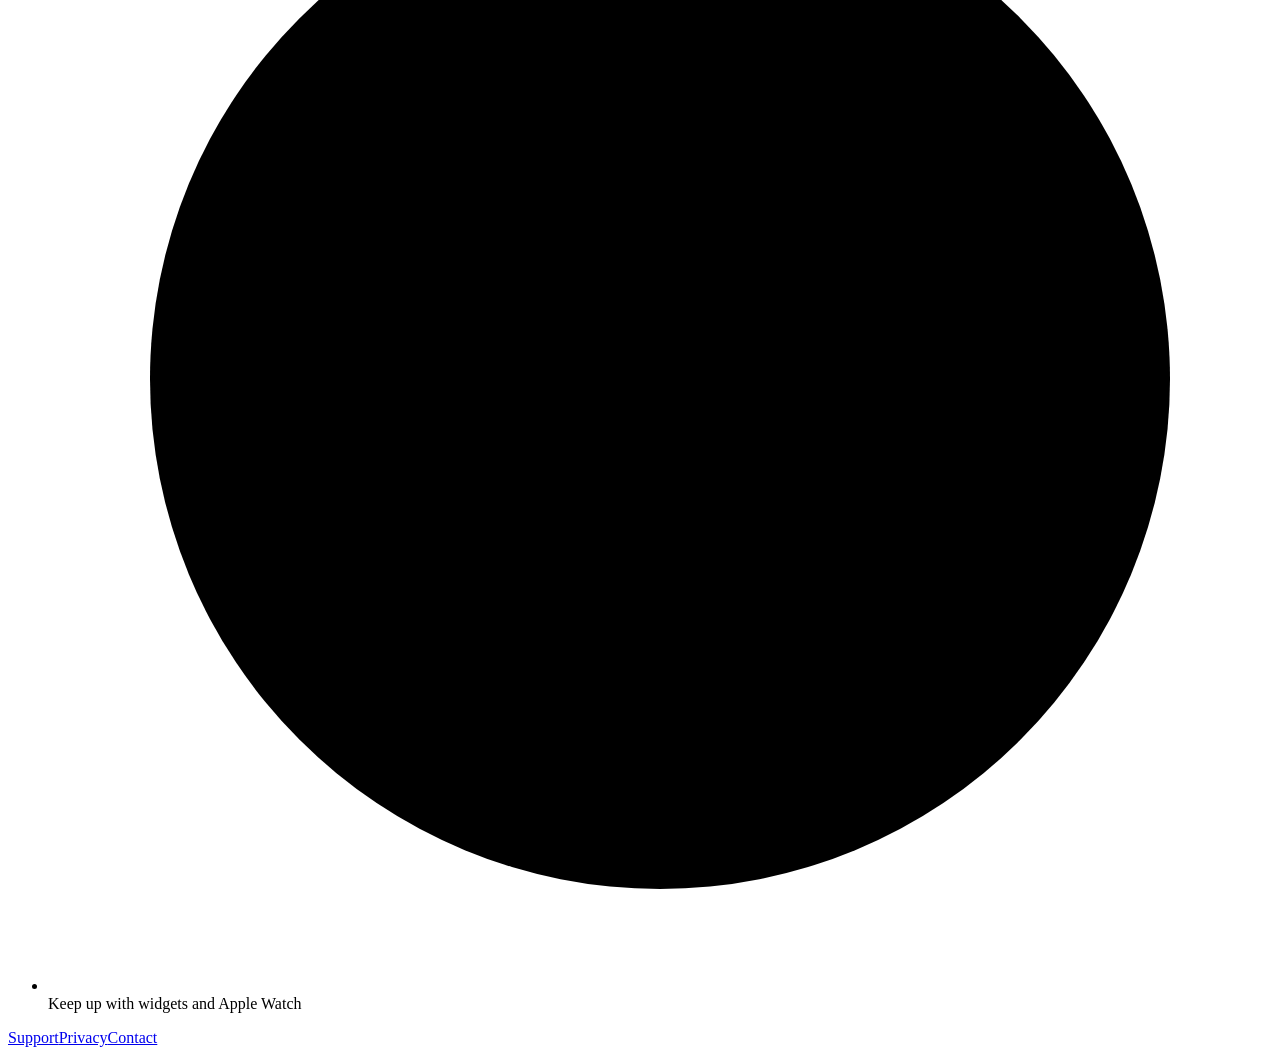
==== commit c191a702: "Publish shared app website (2804e1699822)" ====
--- a/index.html
+++ b/index.html
@@ -10,15 +10,15 @@
   <meta property="og:description" content="Track dry days, set weekly goals, and see your progress over time.">
   <meta property="og:type" content="website">
   <meta property="og:url" content="https://trstnthms.github.io/dry-site/">
-  <meta property="og:image" content="https://trstnthms.github.io/dry-site/assets/icon.png">
-  <link rel="icon" type="image/png" href="/dry-site/assets/icon.png">
-  <link rel="stylesheet" href="/dry-site/styles.css">
+  <meta property="og:image" content="https://trstnthms.github.io/dry-site/assets/icon.png?v=350c4991686f">
+  <link rel="icon" type="image/png" href="/dry-site/assets/icon.png?v=350c4991686f">
+  <link rel="stylesheet" href="/dry-site/styles.css?v=8b8075321255">
 </head>
 <body class="home" style="--sky: #d9eee3; --ground: #f4f0de">
   <a class="skip" href="#main">Skip to content</a>
   <main id="main" class="landing">
   <section class="introduction" aria-labelledby="app-name">
-    <img class="app-icon" src="/dry-site/assets/icon.png" alt="" width="88" height="88">
+    <img class="app-icon" src="/dry-site/assets/icon.png?v=350c4991686f" alt="" width="88" height="88">
     <h1 id="app-name">Dry</h1>
     <p class="tagline">Your drink-free days, at a glance.</p>
     <a class="download" href="https://apps.apple.com/app/id6764494734" aria-label="Download Dry on the App Store">
@@ -27,14 +27,12 @@
     </a>
   </section>
   <section class="preview" aria-label="Dry screenshots">
-    <div class="slides" tabindex="0" role="region" aria-label="App screenshots, scroll horizontally"><figure class="slide" id="screen-1" tabindex="-1"><img class="screen" src="/dry-site/assets/screenshots/01-track-your-drink-free-days.jpg" alt="Dry: Track your drink-free days" width="553" height="1200" fetchpriority="high"></figure><figure class="slide" id="screen-2" tabindex="-1"><img class="screen" src="/dry-site/assets/screenshots/02-see-patterns-over-time.jpg" alt="Dry: See patterns over time" width="553" height="1200" loading="lazy"></figure><figure class="slide" id="screen-3" tabindex="-1"><img class="screen" src="/dry-site/assets/screenshots/03-subtle-widgets-for-instant-logging.jpg" alt="Dry: Subtle widgets for instant logging" width="553" height="1200" loading="lazy"></figure><figure class="slide" id="screen-4" tabindex="-1"><img class="screen" src="/dry-site/assets/screenshots/04-review-each-week.jpg" alt="Dry: Review each week" width="553" height="1200" loading="lazy"></figure><figure class="slide" id="screen-5" tabindex="-1"><img class="screen" src="/dry-site/assets/screenshots/05-set-goals-and-reminders.jpg" alt="Dry: Set goals and reminders" width="553" height="1200" loading="lazy"></figure><figure class="slide" id="screen-6" tabindex="-1"><img class="screen" src="/dry-site/assets/screenshots/06-choose-your-theme.jpg" alt="Dry: Choose your theme" width="553" height="1200" loading="lazy"></figure></div>
-    <nav class="pagination" aria-label="Choose an app screenshot"><a href="#screen-1" aria-label="Screenshot 1 of 6: Track your drink-free days">1</a><a href="#screen-2" aria-label="Screenshot 2 of 6: See patterns over time">2</a><a href="#screen-3" aria-label="Screenshot 3 of 6: Subtle widgets for instant logging">3</a><a href="#screen-4" aria-label="Screenshot 4 of 6: Review each week">4</a><a href="#screen-5" aria-label="Screenshot 5 of 6: Set goals and reminders">5</a><a href="#screen-6" aria-label="Screenshot 6 of 6: Choose your theme">6</a></nav>
-    <p class="preview-hint">Swipe, scroll, or choose a screen</p>
+    <div class="slides" tabindex="0" role="region" aria-label="App screenshots, scroll horizontally"><figure class="slide" id="screen-1" tabindex="-1"><img class="screen" src="/dry-site/assets/screenshots/01-track-your-drink-free-days.jpg?v=6514b5b3b88a" alt="Dry: Track your drink-free days" width="553" height="1200" fetchpriority="high"></figure><figure class="slide" id="screen-2" tabindex="-1"><img class="screen" src="/dry-site/assets/screenshots/02-see-patterns-over-time.jpg?v=9c854db15ac7" alt="Dry: See patterns over time" width="553" height="1200" loading="lazy"></figure><figure class="slide" id="screen-3" tabindex="-1"><img class="screen" src="/dry-site/assets/screenshots/03-subtle-widgets-for-instant-logging.jpg?v=b0a5963ed59a" alt="Dry: Subtle widgets for instant logging" width="553" height="1200" loading="lazy"></figure><figure class="slide" id="screen-4" tabindex="-1"><img class="screen" src="/dry-site/assets/screenshots/04-review-each-week.jpg?v=391cb75d8bd5" alt="Dry: Review each week" width="553" height="1200" loading="lazy"></figure><figure class="slide" id="screen-5" tabindex="-1"><img class="screen" src="/dry-site/assets/screenshots/05-set-goals-and-reminders.jpg?v=591fe39831b6" alt="Dry: Set goals and reminders" width="553" height="1200" loading="lazy"></figure><figure class="slide" id="screen-6" tabindex="-1"><img class="screen" src="/dry-site/assets/screenshots/06-choose-your-theme.jpg?v=2c05dc45772b" alt="Dry: Choose your theme" width="553" height="1200" loading="lazy"></figure></div>
   </section>
   <ul class="benefits" aria-label="What you can do"><li><svg viewBox="0 0 24 24" aria-hidden="true"><rect x="3" y="5" width="18" height="16" rx="3"/><path d="M7 3v4m10-4v4M3 11h18m-13 5 2 2 4-4"/></svg><span>Track dry days with a single tap</span></li><li><svg viewBox="0 0 24 24" aria-hidden="true"><path d="M4 20V10m8 10V4m8 16v-7"/></svg><span>Find patterns and build your own goals</span></li><li><svg viewBox="0 0 24 24" aria-hidden="true"><path d="m9 5 7 7-7 7"/><circle cx="12" cy="12" r="10"/></svg><span>Keep up with widgets and Apple Watch</span></li></ul>
   <footer class="landing-footer"><nav class="links" aria-label="More information"><a href="/dry-site/dry-support/">Support</a><a href="/dry-site/dry-privacy/">Privacy</a><a href="mailto:t@tristanthomas.me">Contact</a></nav></footer>
 </main>
 
-  <script src="/dry-site/gallery.js" defer></script>
+  <script src="/dry-site/gallery.js?v=58d21043cce4" defer></script>
 </body>
 </html>
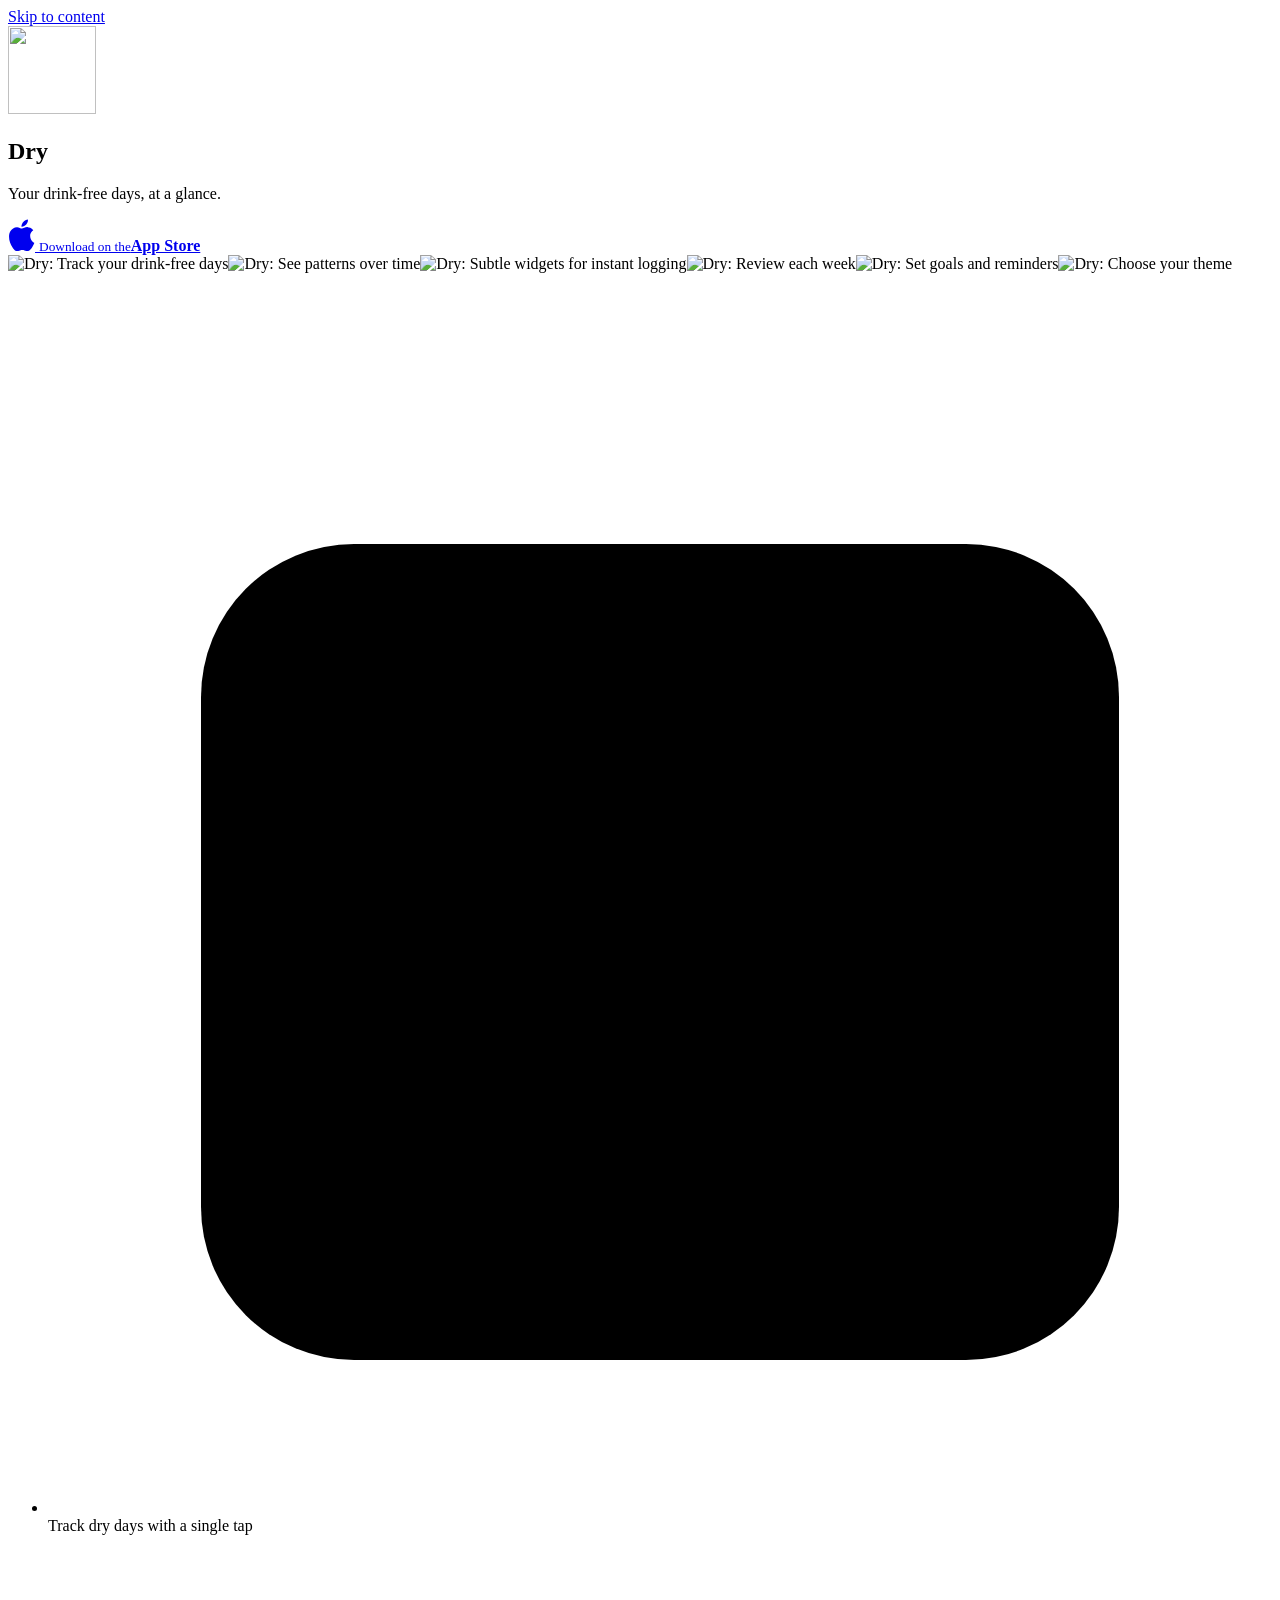
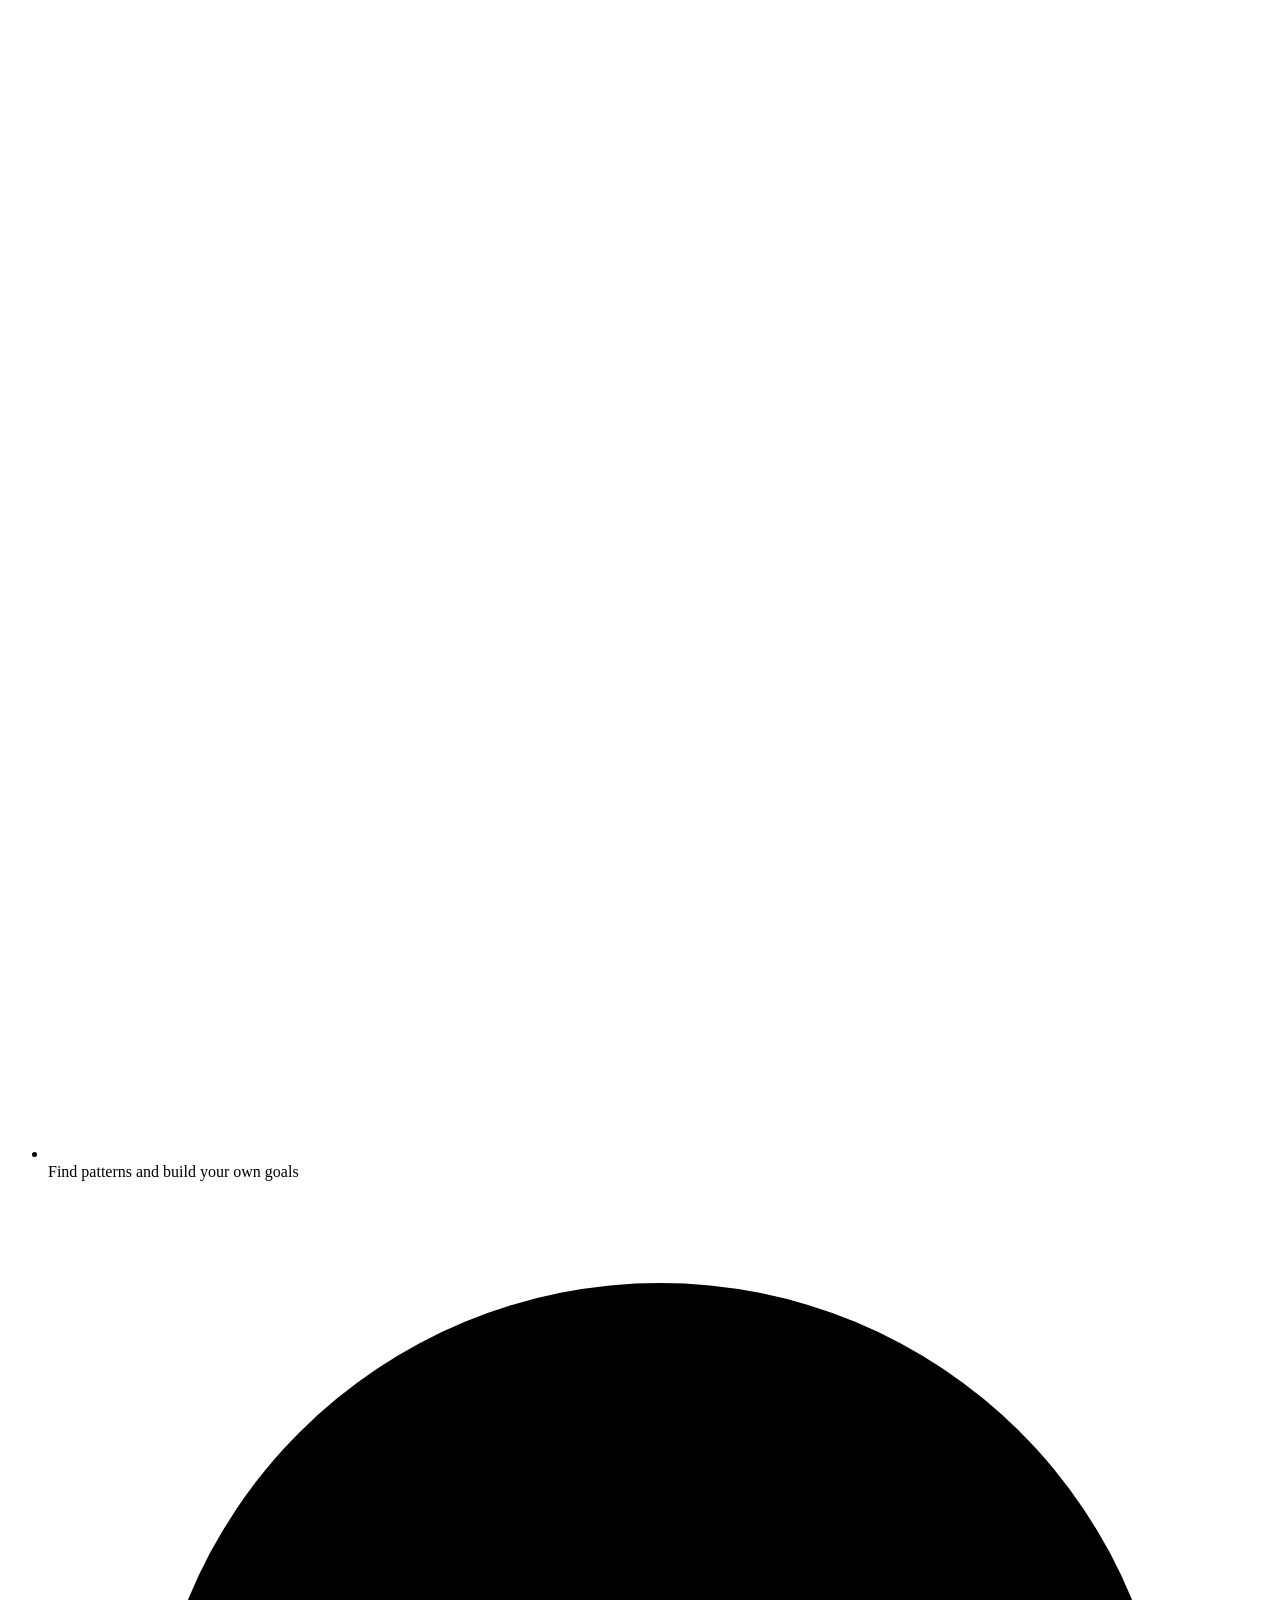
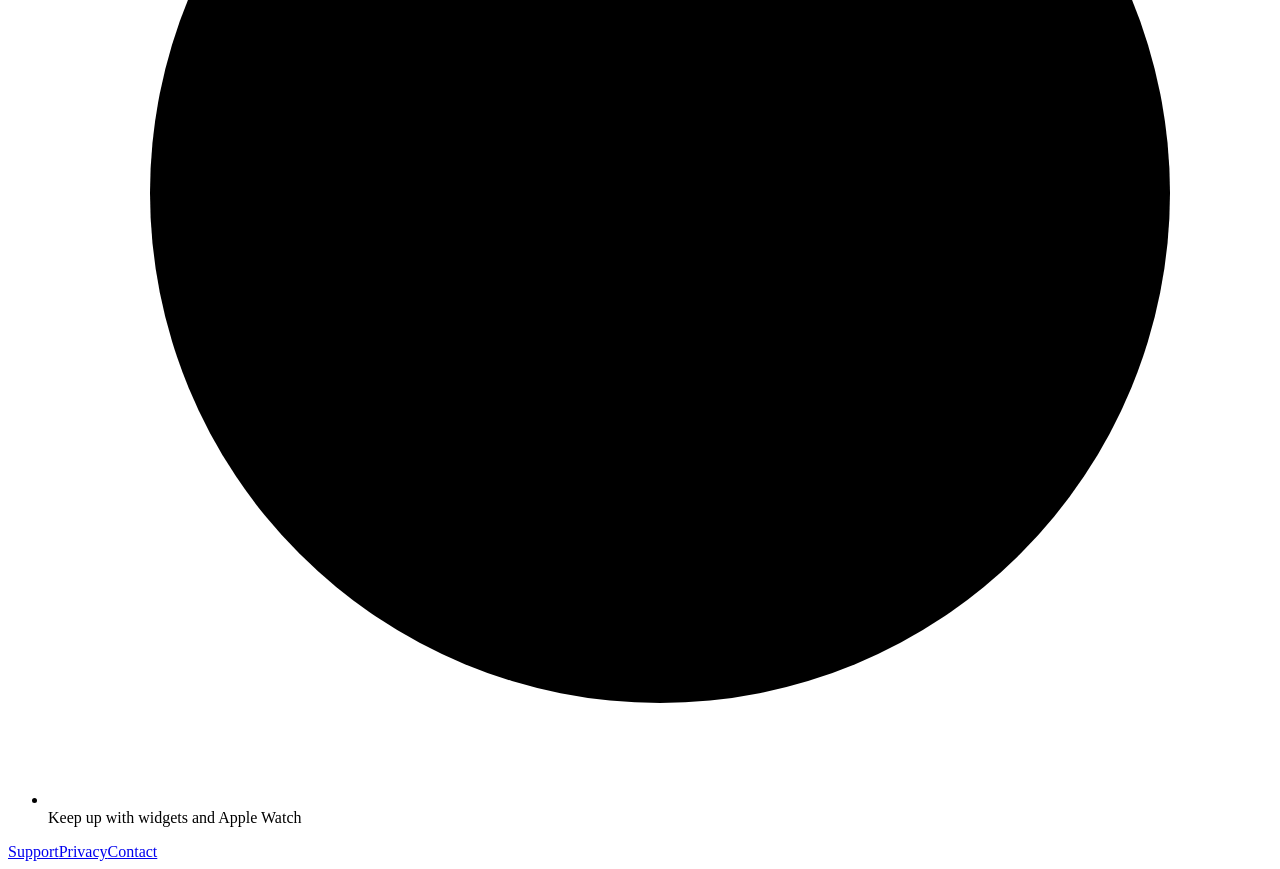
==== commit 4439b081: "Publish shared app website (09db196e26f2)" ====
--- a/index.html
+++ b/index.html
@@ -12,7 +12,7 @@
   <meta property="og:url" content="https://trstnthms.github.io/dry-site/">
   <meta property="og:image" content="https://trstnthms.github.io/dry-site/assets/icon.png?v=350c4991686f">
   <link rel="icon" type="image/png" href="/dry-site/assets/icon.png?v=350c4991686f">
-  <link rel="stylesheet" href="/dry-site/styles.css?v=8b8075321255">
+  <link rel="stylesheet" href="/dry-site/styles.css?v=8176ba9f4329">
 </head>
 <body class="home" style="--sky: #d9eee3; --ground: #f4f0de">
   <a class="skip" href="#main">Skip to content</a>
@@ -27,12 +27,12 @@
     </a>
   </section>
   <section class="preview" aria-label="Dry screenshots">
-    <div class="slides" tabindex="0" role="region" aria-label="App screenshots, scroll horizontally"><figure class="slide" id="screen-1" tabindex="-1"><img class="screen" src="/dry-site/assets/screenshots/01-track-your-drink-free-days.jpg?v=6514b5b3b88a" alt="Dry: Track your drink-free days" width="553" height="1200" fetchpriority="high"></figure><figure class="slide" id="screen-2" tabindex="-1"><img class="screen" src="/dry-site/assets/screenshots/02-see-patterns-over-time.jpg?v=9c854db15ac7" alt="Dry: See patterns over time" width="553" height="1200" loading="lazy"></figure><figure class="slide" id="screen-3" tabindex="-1"><img class="screen" src="/dry-site/assets/screenshots/03-subtle-widgets-for-instant-logging.jpg?v=b0a5963ed59a" alt="Dry: Subtle widgets for instant logging" width="553" height="1200" loading="lazy"></figure><figure class="slide" id="screen-4" tabindex="-1"><img class="screen" src="/dry-site/assets/screenshots/04-review-each-week.jpg?v=391cb75d8bd5" alt="Dry: Review each week" width="553" height="1200" loading="lazy"></figure><figure class="slide" id="screen-5" tabindex="-1"><img class="screen" src="/dry-site/assets/screenshots/05-set-goals-and-reminders.jpg?v=591fe39831b6" alt="Dry: Set goals and reminders" width="553" height="1200" loading="lazy"></figure><figure class="slide" id="screen-6" tabindex="-1"><img class="screen" src="/dry-site/assets/screenshots/06-choose-your-theme.jpg?v=2c05dc45772b" alt="Dry: Choose your theme" width="553" height="1200" loading="lazy"></figure></div>
+    <div class="slides" tabindex="0" role="region" aria-label="App screenshots, scroll horizontally"><img class="screen" src="/dry-site/assets/screenshots/01-track-your-drink-free-days.webp?v=fe7597096357" alt="Dry: Track your drink-free days" width="553" height="1200" fetchpriority="high"><img class="screen" src="/dry-site/assets/screenshots/02-see-patterns-over-time.webp?v=dcde80b39a9d" alt="Dry: See patterns over time" width="553" height="1200" loading="lazy"><img class="screen" src="/dry-site/assets/screenshots/03-subtle-widgets-for-instant-logging.webp?v=f8218badd6d3" alt="Dry: Subtle widgets for instant logging" width="553" height="1200" loading="lazy"><img class="screen" src="/dry-site/assets/screenshots/04-review-each-week.webp?v=89ca412def8f" alt="Dry: Review each week" width="553" height="1200" loading="lazy"><img class="screen" src="/dry-site/assets/screenshots/05-set-goals-and-reminders.webp?v=1c57914be431" alt="Dry: Set goals and reminders" width="553" height="1200" loading="lazy"><img class="screen" src="/dry-site/assets/screenshots/06-choose-your-theme.webp?v=45c863e167c8" alt="Dry: Choose your theme" width="553" height="1200" loading="lazy"></div>
   </section>
   <ul class="benefits" aria-label="What you can do"><li><svg viewBox="0 0 24 24" aria-hidden="true"><rect x="3" y="5" width="18" height="16" rx="3"/><path d="M7 3v4m10-4v4M3 11h18m-13 5 2 2 4-4"/></svg><span>Track dry days with a single tap</span></li><li><svg viewBox="0 0 24 24" aria-hidden="true"><path d="M4 20V10m8 10V4m8 16v-7"/></svg><span>Find patterns and build your own goals</span></li><li><svg viewBox="0 0 24 24" aria-hidden="true"><path d="m9 5 7 7-7 7"/><circle cx="12" cy="12" r="10"/></svg><span>Keep up with widgets and Apple Watch</span></li></ul>
   <footer class="landing-footer"><nav class="links" aria-label="More information"><a href="/dry-site/dry-support/">Support</a><a href="/dry-site/dry-privacy/">Privacy</a><a href="mailto:t@tristanthomas.me">Contact</a></nav></footer>
 </main>
 
-  <script src="/dry-site/gallery.js?v=58d21043cce4" defer></script>
+  <script src="/dry-site/gallery.js?v=b4705065a547" defer></script>
 </body>
 </html>
